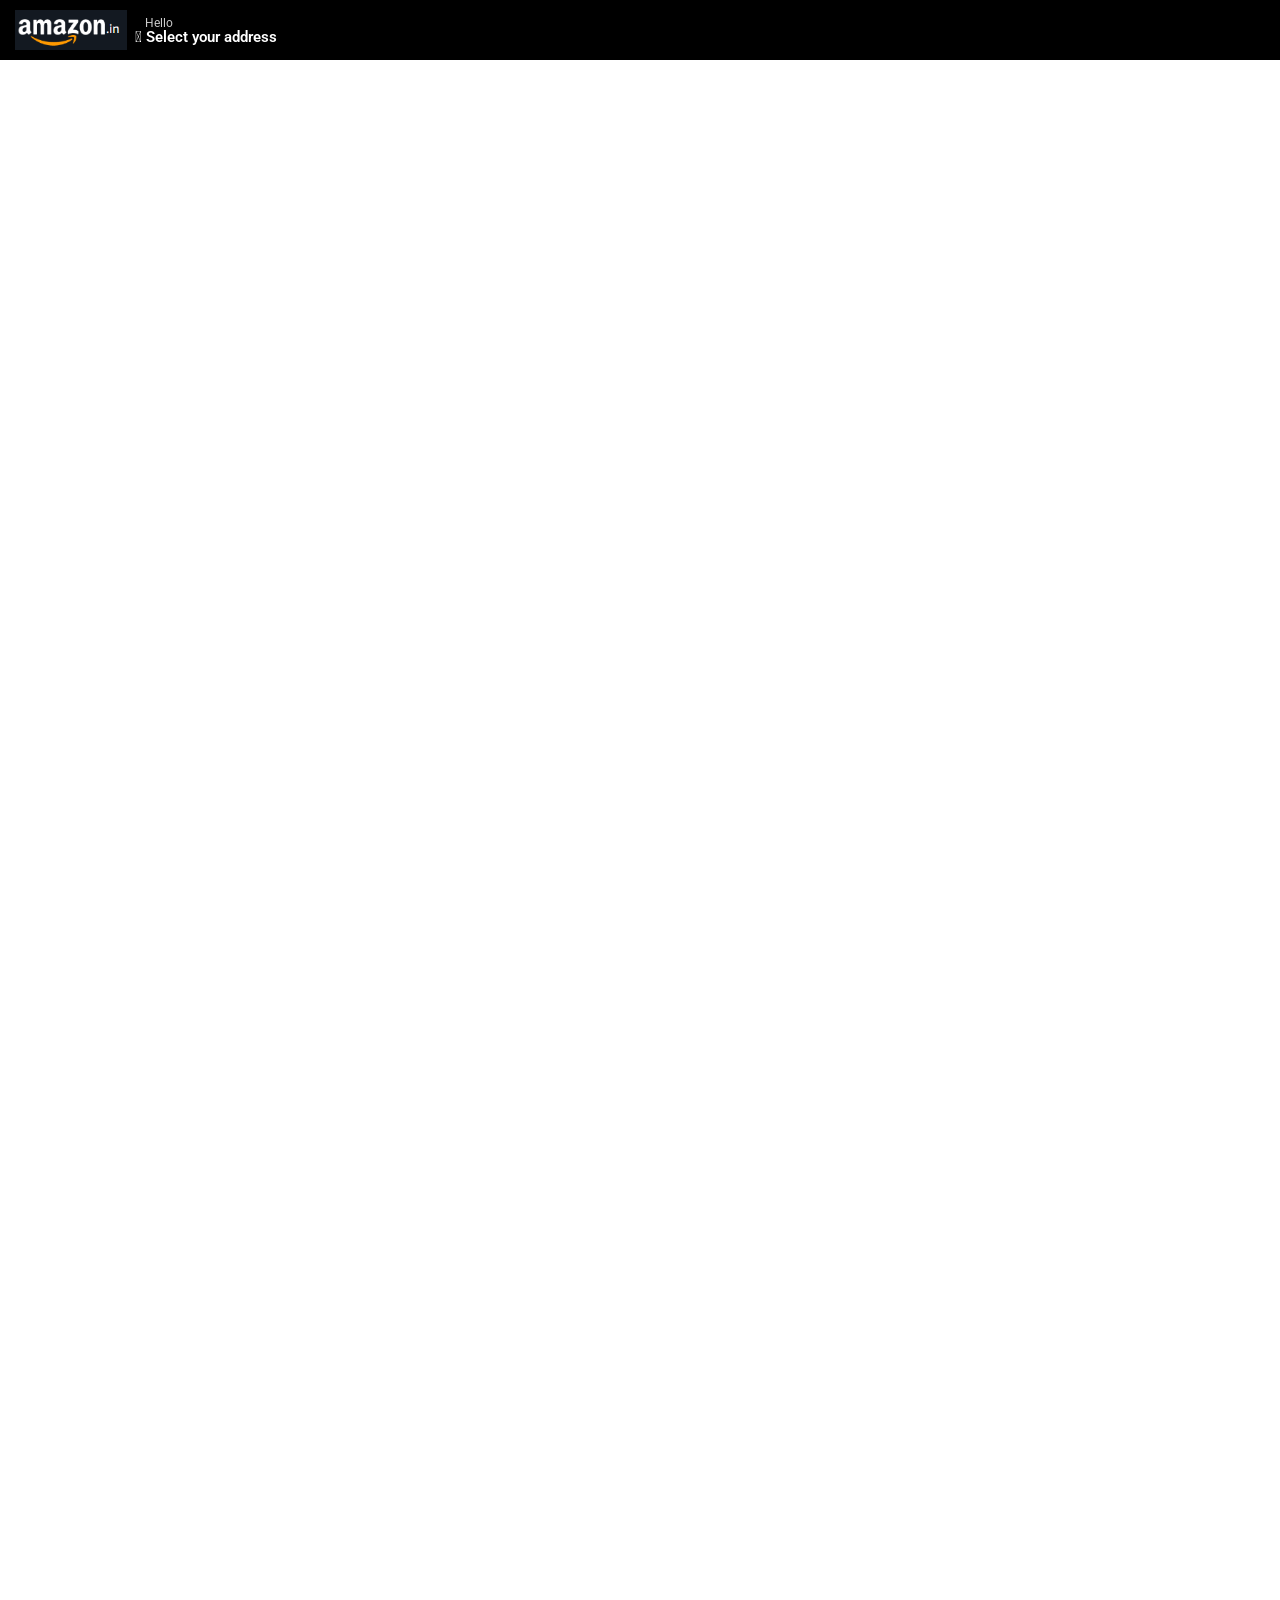
==== amazon.html @ 8026fee1 "header" ====
<!DOCTYPE html>
<html lang="en">
<head>
    <meta charset="UTF-8">
    <meta name="viewport" content="width=device-width, initial-scale=1.0">
    <link rel="stylesheet" href="./amazon.css">
    <link rel="stylesheet" href="./header.css">
    <link rel="preconnect" href="https://fonts.googleapis.com">
    <link rel="preconnect" href="https://fonts.gstatic.com" crossorigin>
    <link href="https://fonts.googleapis.com/css2?family=Roboto:wght@400;500;700&display=swap" rel="stylesheet">
    <title>Amazon</title>
</head>
<body>
    <div class="header">
        <div class="left-section">

            <div class="amazon-icon" >
                <img  src="./icons/amazon-icon.png" alt="">
            </div>
            <div class="welcome-note">
                
                <p class="hello">Hello</p>
                <p class="location-note">	&#xf3c5; <span>Select your address</span> </p>
            </div>
        </div>
        <div class="middle-section">
            middlesection
        </div>
        <div class="right-section">
            rightsection
        </div>
    </div>
</body>
</html>
---- amazon.css ----
p{
    margin: 0;
    padding: 0;
}

body{
    height: 5000px;
}
---- header.css ----
.header{
    background-color: black;
    display: flex;
    height: 60px;
    position: absolute;
    top: 0;
    left: 0;
    right: 0;

}

.left-section{
   display: flex;
   justify-content: space-between;
   align-items: center;


}
 
.amazon-icon{
    display: flex;
    align-items: left;
    margin-left: 15px;
    height: 40px;
    width: 100px;
}

.welcome-note{
    color: white;
    margin-left: 20px;
    font-family:Roboto,Arial ;
}
.hello{
    color:#ccc;
    font-size: 12px;
    line-height: 14px;
    height: 14px;
    font-weight: 400;
    margin-left: 10px;
    margin-bottom: 0px;
}
.location-note{
    font-weight: 600;
    font-size: 15px;
    margin-top: 0px;
    line-height: 14px;
}
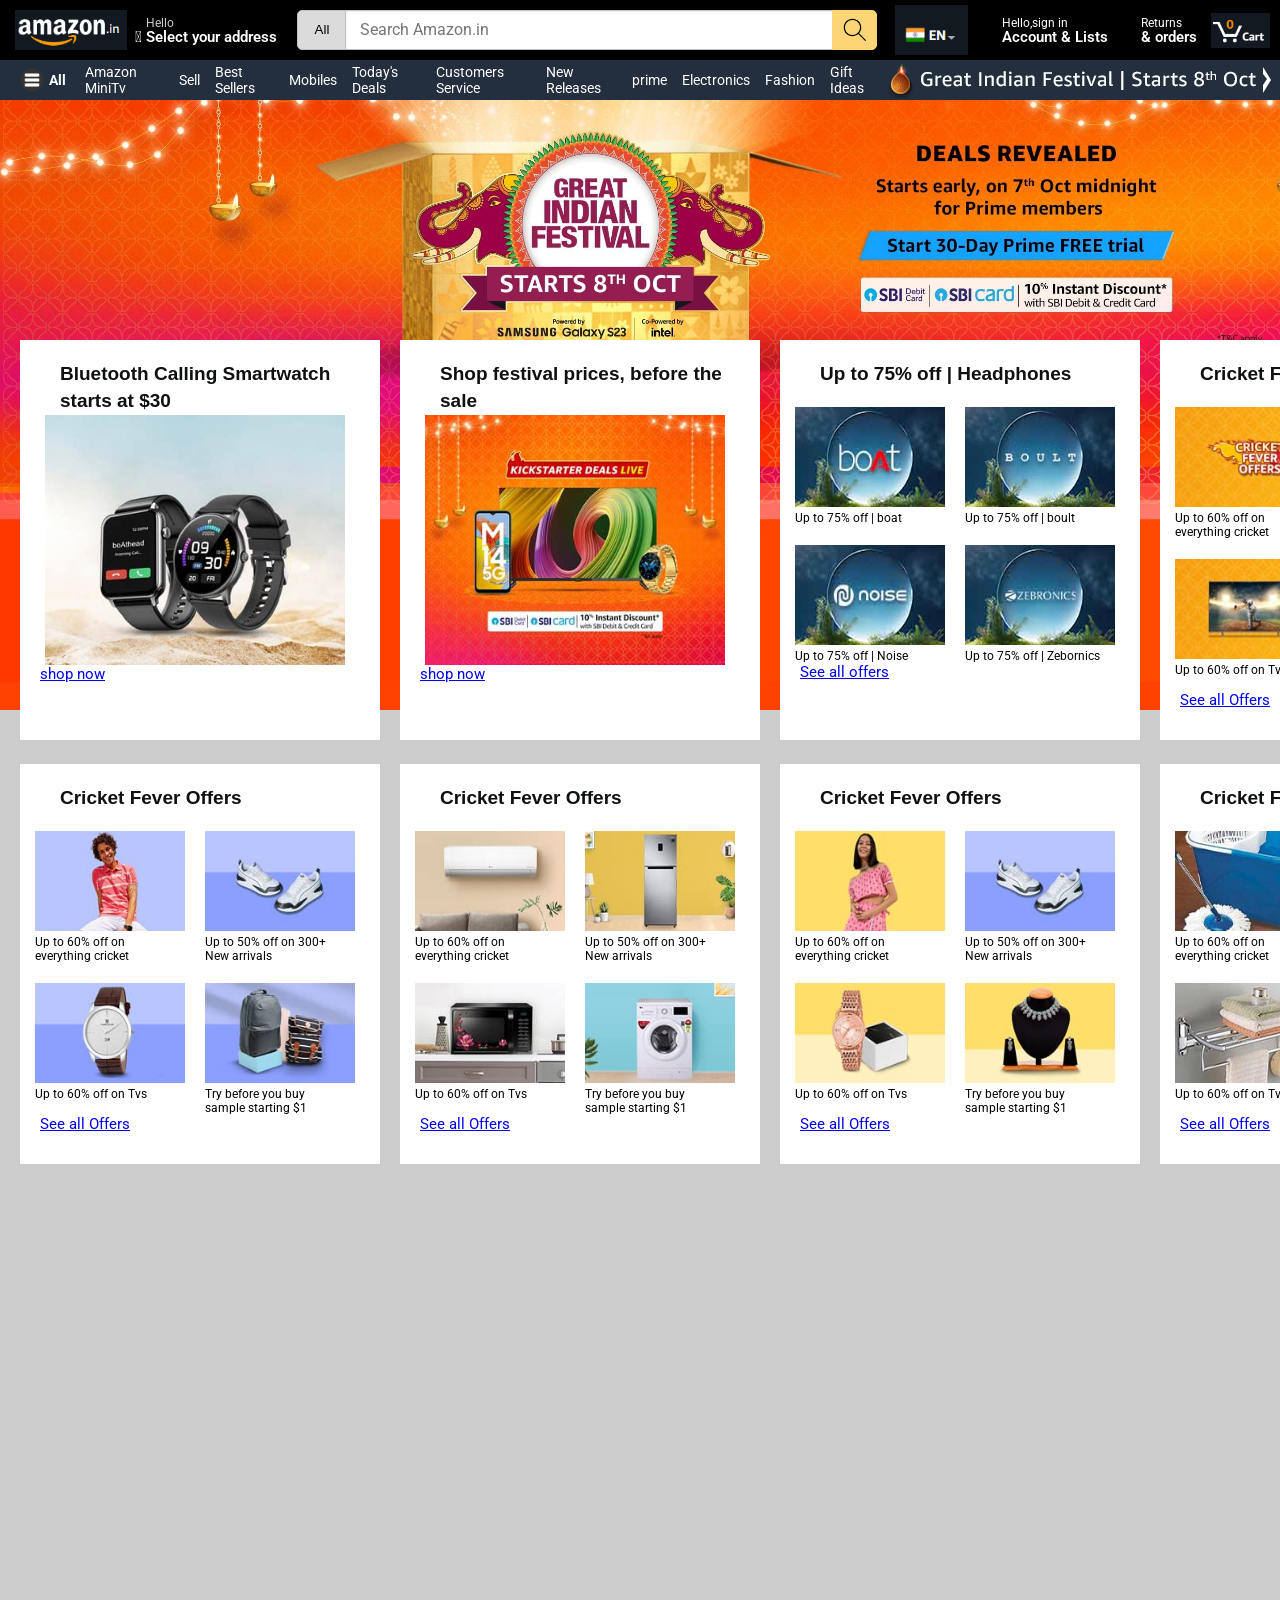
==== commit 93921960: "amazonbody-10042023" ====
--- a/amazon.html
+++ b/amazon.html
@@ -5,6 +5,7 @@
     <meta name="viewport" content="width=device-width, initial-scale=1.0">
     <link rel="stylesheet" href="./amazon.css">
     <link rel="stylesheet" href="./header.css">
+    <link rel="stylesheet" href="./body.css">
     <link rel="preconnect" href="https://fonts.googleapis.com">
     <link rel="preconnect" href="https://fonts.gstatic.com" crossorigin>
     <link href="https://fonts.googleapis.com/css2?family=Roboto:wght@400;500;700&display=swap" rel="stylesheet">
@@ -19,16 +20,218 @@
             </div>
             <div class="welcome-note">
                 
-                <p class="hello">Hello</p>
-                <p class="location-note">	&#xf3c5; <span>Select your address</span> </p>
+                <p class="top-line">Hello</p>
+                <p class="bottom-line">	&#xf3c5; <span>Select your address</span> </p>
             </div>
         </div>
         <div class="middle-section">
-            middlesection
+           
+                <button class="category">
+                    All
+                </button>
+           
+            <input class="serach-bar" type="text" placeholder="Search Amazon.in">
+           
+                <button class="category1">
+                    <img  class="serach-pic" src="./icons/search.svg" alt="">
+                </button>
+           
         </div>
         <div class="right-section">
-            rightsection
+          
+           <img class="country" src="./icons/india.png" alt="">
+            <div class="welcome-note">
+                <p class="top-line1">Hello,<span>sign in</span></p>
+                <p class="bottom-line1">Account & Lists </p>
+            </div>
+            <div class="welcome-note">
+                <p class="top-line1">Returns</p>
+                <p class="bottom-line1">& orders</p>
+            </div>
+
+            <img class="kart" src="./icons/kart.png" alt="">
         </div>
     </div>
+
+    <div class="header1">
+     
+        <div class="nav-left">
+            <img class="menu" src="./icons/790915.png" alt="">
+            <p class="menu-indication">All</p>
+        </div>
+        <div class="nav-middle">
+           <div class="nav-link">Amazon MiniTv</div>
+           <div class="nav-link" >Sell</div>
+           <div class="nav-link">Best Sellers</div>
+           <div class="nav-link">Mobiles</div>
+           <div class="nav-link">Today's Deals</div>
+           <div class="nav-link">Customers Service</div>
+           <div class="nav-link">New Releases</div>
+           <div class="nav-link">prime</div>
+           <div class="nav-link">Electronics</div>
+           <div class="nav-link">Fashion</div>
+           <div class="nav-link">Gift Ideas</div>
+
+        </div>
+        <div class="nav-right">
+            <img src="./icons/SWM_400x39_Starts._CB577185520_.jpg" alt="">
+        </div>
+    </div>
+    <img class="main-tumbnail" src="./tumbnails/T3_Prime_Hero_PC_ft._CB577501999_.jpg" alt="">
+    <div class="body">
+        <div class="grid-box">
+            <div class="box">
+                <p class="top-content">Bluetooth Calling Smartwatch starts at $30</p>
+                <img class="watch-tumbnail" src="./tumbnails/watches.jpg" alt="">
+                <p class="bottom-content"><a href="https://www.amazon.in/s/?_encoding=UTF8&hidden-keywords=B0B3RRWSF6%20%7C%20B0B5B6PQCT%20%7C%20B0BF57RN3K%20%7C%20B0B6BLTGTT%20%7C%20B0B854R7NS%20%7C%20B0B5LVS732%20%7C%20B0BJ72WZQ7%20%7C%20B09NVPSCQT%20%7C%20B0B53QFZPY%20%7C%20B0B3RSDSZ3%20%7C%20B0B5DDJNH4%20%7C%20B0BP18W8TM%20%7C%20B0BF563HB4%20%7C%20B09V12K8NT%20%7C%20B09YV4MW2T%20%7C%20B0B5LW5DFQ%20%7C%20B0B6BPX5S9%20%7C%20B09YV42QHZ%20%7C%20B0B5LWP12T%20%7C%20B0BF4YBLPX%20%7C%20B0BRJF98R9%20%7C%20B0B53NXFFR%20%7C%20B09RK7XWQS%20%7C%20B0BBVKRP7B%20%7C%20B0BMM4MBT2&ref=nb_sb_noss&pd_rd_w=naoy9&content-id=amzn1.sym.55c4284b-4a0e-450c-8425-f5dfafc06e30&pf_rd_p=55c4284b-4a0e-450c-8425-f5dfafc06e30&pf_rd_r=HZTNF0HPXRR6MPTHSJ39&pd_rd_wg=cwDt0&pd_rd_r=e310bb47-ad87-473a-9430-5867672eb45f&ref_=pd_gw_unk">shop now</a></p>
+            </div>
+        </div>
+        <div class="grid-box">
+            <div class="box">
+                <p class="top-content">Shop festival prices, before the sale</p>
+                <img class="watch-tumbnail" src="./tumbnails/tvs.jpg" alt="">
+                <p class="bottom-content"><a href="https://www.amazon.in/events/greatindianfestival/&ref_=ine_gw_j23_pccc_ksd_en_1_see_all/?_encoding=UTF8&pd_rd_w=u4LX2&content-id=amzn1.sym.e0062bed-d843-480b-bddd-d20093130f5d&pf_rd_p=e0062bed-d843-480b-bddd-d20093130f5d&pf_rd_r=HZTNF0HPXRR6MPTHSJ39&pd_rd_wg=cwDt0&pd_rd_r=e310bb47-ad87-473a-9430-5867672eb45f&ref_=pd_gw_unk">shop now</a></p>
+            </div>
+        </div>
+        <div class="grid-box">
+            <div class="box">
+                <p class="top-content">Up to 75% off | Headphones</p>
+                <div class="headphones-grid">
+                    <div class="brands">
+                        <img class="boult" src="./tumbnails/boult.jpg" alt="">
+                        <p class="offers-tag"> Up to 75% off | boat</p>
+                    </div>
+                    <div class="brands">
+                        <img class="boult" src="./tumbnails/boat.jpg" alt="">
+                        <p class="offers-tag"> Up to 75% off | boult</p>
+                    </div>
+                    <div class="brands">
+                        <img class="boult" src="./tumbnails/Noise_Desktop_Qc_1x._SY116_CB577919562_.jpg" alt="">
+                        <p class="offers-tag"> Up to 75% off | Noise</p>
+                    </div>
+                    <div class="brands">
+                        <img class="boult" src="./tumbnails/Zebronics_Desktop_Qc_1x._SY116_CB577919562_.jpg" alt="">
+                        <p class="offers-tag"> Up to 75% off | Zebornics</p>
+                    </div>
+                </div>
+                <p class="bottom-content"><a href="https://www.amazon.in/l/89585714031/?_encoding=UTF8&ref_=ine_gw_j23_pcqc1_see_all_en&pd_rd_w=xIITD&content-id=amzn1.sym.657ab312-2582-4777-85f2-8f798ce57f62&pf_rd_p=657ab312-2582-4777-85f2-8f798ce57f62&pf_rd_r=HZTNF0HPXRR6MPTHSJ39&pd_rd_wg=cwDt0&pd_rd_r=e310bb47-ad87-473a-9430-5867672eb45f">See all offers</a></p>
+            </div>
+        </div>
+        <div class="grid-box">
+            <div class="box">
+                <p class="top-content">Cricket Fever Offers</p>
+                <div class="headphones-grid">
+                    <div class="brands">
+                        <img class="boult" src="./tumbnails/cricket.jpg" alt="">
+                        <p class="offers-tag"> Up to 60% off on everything cricket</p>
+                    </div>
+                    <div class="brands">
+                        <img class="boult" src="./tumbnails/new launch.jpg" alt="">
+                        <p class="offers-tag"> Up to 50% off on 300+ New arrivals</p>
+                    </div>
+                    <div class="brands">
+                        <img class="boult" src="./tumbnails/tv.jpg" alt="">
+                        <p class="offers-tag"> Up to 60% off on Tvs</p>
+                    </div>
+                    <div class="brands">
+                        <img class="boult" src="./tumbnails/sample.jpg" alt="">
+                        <p class="offers-tag"> Try before you buy sample starting $1</p>
+                    </div>
+                </div>
+                <p class="bottom-content"><a href="https://www.amazon.in/l/89585714031/?_encoding=UTF8&ref_=ine_gw_j23_pcqc1_see_all_en&pd_rd_w=xIITD&content-id=amzn1.sym.657ab312-2582-4777-85f2-8f798ce57f62&pf_rd_p=657ab312-2582-4777-85f2-8f798ce57f62&pf_rd_r=HZTNF0HPXRR6MPTHSJ39&pd_rd_wg=cwDt0&pd_rd_r=e310bb47-ad87-473a-9430-5867672eb45f">See all Offers</a></p>
+            </div>
+        </div>
+        
+        <div class="box1">
+            <p class="top-content">Cricket Fever Offers</p>
+            <div class="headphones-grid">
+                <div class="brands">
+                    <img class="boult" src="./tumbnails/clothing.jpg" alt="">
+                    <p class="offers-tag"> Up to 60% off on everything cricket</p>
+                </div>
+                <div class="brands">
+                    <img class="boult" src="./tumbnails/footwear.jpg" alt="">
+                    <p class="offers-tag"> Up to 50% off on 300+ New arrivals</p>
+                </div>
+                <div class="brands">
+                    <img class="boult" src="./tumbnails/watches-analog.jpg" alt="">
+                    <p class="offers-tag"> Up to 60% off on Tvs</p>
+                </div>
+                <div class="brands">
+                    <img class="boult" src="./tumbnails/bags.jpg" alt="">
+                    <p class="offers-tag"> Try before you buy sample starting $1</p>
+                </div>
+            </div>
+            <p class="bottom-content"><a href="https://www.amazon.in/l/89585714031/?_encoding=UTF8&ref_=ine_gw_j23_pcqc1_see_all_en&pd_rd_w=xIITD&content-id=amzn1.sym.657ab312-2582-4777-85f2-8f798ce57f62&pf_rd_p=657ab312-2582-4777-85f2-8f798ce57f62&pf_rd_r=HZTNF0HPXRR6MPTHSJ39&pd_rd_wg=cwDt0&pd_rd_r=e310bb47-ad87-473a-9430-5867672eb45f">See all Offers</a></p>
+        </div>
+        <div class="box1">
+            <p class="top-content">Cricket Fever Offers</p>
+            <div class="headphones-grid">
+                <div class="brands">
+                    <img class="boult" src="./tumbnails/AC.jpg" alt="">
+                    <p class="offers-tag"> Up to 60% off on everything cricket</p>
+                </div>
+                <div class="brands">
+                    <img class="boult" src="./tumbnails/fridge.jpg" alt="">
+                    <p class="offers-tag"> Up to 50% off on 300+ New arrivals</p>
+                </div>
+                <div class="brands">
+                    <img class="boult" src="./tumbnails/microwave.jpg" alt="">
+                    <p class="offers-tag"> Up to 60% off on Tvs</p>
+                </div>
+                <div class="brands">
+                    <img class="boult" src="./tumbnails/washing.jpg" alt="">
+                    <p class="offers-tag"> Try before you buy sample starting $1</p>
+                </div>
+            </div>
+            <p class="bottom-content"><a href="https://www.amazon.in/l/89585714031/?_encoding=UTF8&ref_=ine_gw_j23_pcqc1_see_all_en&pd_rd_w=xIITD&content-id=amzn1.sym.657ab312-2582-4777-85f2-8f798ce57f62&pf_rd_p=657ab312-2582-4777-85f2-8f798ce57f62&pf_rd_r=HZTNF0HPXRR6MPTHSJ39&pd_rd_wg=cwDt0&pd_rd_r=e310bb47-ad87-473a-9430-5867672eb45f">See all Offers</a></p>
+        </div>
+        <div class="box1">
+            <p class="top-content">Cricket Fever Offers</p>
+            <div class="headphones-grid">
+                <div class="brands">
+                    <img class="boult" src="./tumbnails/women cloth.jpg" alt="">
+                    <p class="offers-tag"> Up to 60% off on everything cricket</p>
+                </div>
+                <div class="brands">
+                    <img class="boult" src="./tumbnails/footwear.jpg" alt="">
+                    <p class="offers-tag"> Up to 50% off on 300+ New arrivals</p>
+                </div>
+                <div class="brands">
+                    <img class="boult" src="./tumbnails/women watch.jpg" alt="">
+                    <p class="offers-tag"> Up to 60% off on Tvs</p>
+                </div>
+                <div class="brands">
+                    <img class="boult" src="./tumbnails/fashion.jpg" alt="">
+                    <p class="offers-tag"> Try before you buy sample starting $1</p>
+                </div>
+            </div>
+            <p class="bottom-content"><a href="https://www.amazon.in/l/89585714031/?_encoding=UTF8&ref_=ine_gw_j23_pcqc1_see_all_en&pd_rd_w=xIITD&content-id=amzn1.sym.657ab312-2582-4777-85f2-8f798ce57f62&pf_rd_p=657ab312-2582-4777-85f2-8f798ce57f62&pf_rd_r=HZTNF0HPXRR6MPTHSJ39&pd_rd_wg=cwDt0&pd_rd_r=e310bb47-ad87-473a-9430-5867672eb45f">See all Offers</a></p>
+        </div>
+        <div class="box1">
+            <p class="top-content">Cricket Fever Offers</p>
+            <div class="headphones-grid">
+                <div class="brands">
+                    <img class="boult" src="./tumbnails/mops.jpg" alt="">
+                    <p class="offers-tag"> Up to 60% off on everything cricket</p>
+                </div>
+                <div class="brands">
+                    <img class="boult" src="./tumbnails/bathroom.jpg" alt="">
+                    <p class="offers-tag"> Up to 50% off on 300+ New arrivals</p>
+                </div>
+                <div class="brands">
+                    <img class="boult" src="./tumbnails/hammer.jpg" alt="">
+                    <p class="offers-tag"> Up to 60% off on Tvs</p>
+                </div>
+                <div class="brands">
+                    <img class="boult" src="./tumbnails/extensionbox.jpg" alt="">
+                    <p class="offers-tag"> Try before you buy sample starting $1</p>
+                </div>
+            </div>
+            <p class="bottom-content"><a href="https://www.amazon.in/l/89585714031/?_encoding=UTF8&ref_=ine_gw_j23_pcqc1_see_all_en&pd_rd_w=xIITD&content-id=amzn1.sym.657ab312-2582-4777-85f2-8f798ce57f62&pf_rd_p=657ab312-2582-4777-85f2-8f798ce57f62&pf_rd_r=HZTNF0HPXRR6MPTHSJ39&pd_rd_wg=cwDt0&pd_rd_r=e310bb47-ad87-473a-9430-5867672eb45f">See all Offers</a></p>
+        </div>
+    
+    </div>
+
 </body>
 </html>
--- a/amazon.css
+++ b/amazon.css
@@ -5,4 +5,8 @@
 
 body{
     height: 5000px;
-}+    padding-top: 90px;
+    margin: 0;
+   background-color: #CCC;
+}
+
--- a/header.css
+++ b/header.css
@@ -2,10 +2,11 @@
     background-color: black;
     display: flex;
     height: 60px;
-    position: absolute;
+    position: fixed;
     top: 0;
     left: 0;
     right: 0;
+    z-index: 100;
 
 }
 
@@ -30,18 +31,169 @@
     margin-left: 20px;
     font-family:Roboto,Arial ;
 }
-.hello{
+.top-line{
     color:#ccc;
     font-size: 12px;
     line-height: 14px;
     height: 14px;
     font-weight: 400;
-    margin-left: 10px;
+    margin-left: 11px;
     margin-bottom: 0px;
 }
-.location-note{
+.bottom-line{
     font-weight: 600;
     font-size: 15px;
     margin-top: 0px;
     line-height: 14px;
+}
+
+.middle-section{
+    margin-left: 20px;
+    margin-right: 20px;
+    display: flex;
+    flex: 1;
+    align-items: center;
+    max-width: 770px;
+}
+
+.category{
+    height: 40.9px;
+    width: 50px;
+    background-color: rgb(220, 219, 219);
+    border-width: 0.8px;
+    border-style: solid;
+    border-color: rgb(192, 192,  192);
+    align-items: center;
+    margin-right: -2px;
+    border-top-left-radius: 5px;
+    border-bottom-left-radius: 5px;
+
+}
+
+.serach-bar{
+    flex: 1;
+    height: 36.5px;
+    padding-left: 14px;
+    border-width: 0.8px;
+    border-style: solid;
+    border-color: rgb(192, 192,  192);
+    border-radius: 2px;
+    box-shadow:inset 1px 2px 3px rgba(0,  0, 0, 0.05);
+    flex-shrink: 0;
+    font-size: 16px   ;
+    
+}
+
+.serach-bar::placeholder{
+    font-family: Roboto, Arial;
+    font-weight: 400;
+    line-height: 12px;
+    font-size: 16px;
+}
+
+.category1{
+    height: 40.9px;
+    width: 45px;
+    background-color: rgb(252, 214, 118);
+    border-width: 0.8px;
+    border-style: solid;
+    border-color: rgb(252, 214, 118);
+    align-items: center;
+    margin-right: -2px;
+    border-top-right-radius: 5px;
+    border-bottom-right-radius: 5px;
+    margin-left: -2px;
+
+}
+
+.serach-pic{
+    height: 30px;
+    align-items: center;
+    margin-top: 3px;
+  
+
+}
+
+.right-section{
+    display: flex;
+    width: 385px;
+    justify-content: space-between;
+    align-items: center;
+    row-gap: 10px;
+    flex-shrink: 0;
+}
+
+.country{
+    height: 50px;
+}
+
+.top-line1{
+    font-size: 12px;
+    line-height: 14px;
+    height: 14px;
+    font-weight: 400;
+   
+    margin-bottom: 0px;
+}
+.bottom-line1{
+    font-weight: 600;
+    font-size: 15px;
+    margin-top: 0px;
+    line-height: 14px;
+}
+
+.kart{
+    height: 35px;
+    margin-right: 10px;
+
+}
+
+.header1{
+    display: flex;
+    position: fixed;
+    left: 0;
+    top: 60px;
+    height: 40px;
+    right: 0;
+    background-color:#232f3e;
+    z-index: 100;
+}
+
+.nav-left{
+    display: flex;
+    width: 70px;
+    justify-content: left;
+    margin-left: 10px;
+    align-items: center;
+   
+}
+
+.menu{
+    height: 24px;
+    margin-left: 10px;
+}
+
+.menu-indication{
+    color: white;
+    font-family: Roboto,Arial;
+    font-weight: 700;
+    font-size: 14px;
+    margin-left: 5px;
+    
+}
+
+.nav-middle{
+    display: flex;
+    flex: 1;
+    flex-direction: row;
+    align-items: center;
+    gap: 10px;
+}
+
+.nav-link{
+    color: white;
+    font-family: Roboto,Arial;
+    font-size: 14px;
+    margin-left: 5px;
+
 }
--- a/body.css
+++ b/body.css
@@ -0,0 +1,96 @@
+.main-tumbnail{
+    object-fit: cover;
+    position: relative;
+    width: 1550px;
+    position: relative;
+    background-image: linear-gradient(to bottom, none,#CCC);
+}
+
+.box{
+    display: grid;
+    grid-template-rows: 1fr 1fr 1fr 1fr;
+    background-color: white;
+    height: 400px;
+    position: absolute;
+    top: 340px;
+    margin-left: 20px;
+    
+}
+
+.box1{
+    display: grid;
+    grid-template-rows: 1fr 1fr 1fr 1fr;
+    background-color: white;
+    height: 400px;
+   
+    margin-left: 20px;
+    margin-top: 50px;
+}
+
+p{
+    margin: 0;
+    padding: 0;
+}
+
+.top-content{
+    
+    align-items: center;
+    vertical-align: middle;
+    padding-left: 40px;
+    padding-right: 20px;
+    padding-top: 20px;
+    padding-bottom: 0px;
+    margin-bottom: 0;
+    width: 300px;
+    color: rgb(15, 17, 17);
+    font-weight: 700;
+    font-size: 19px;
+    line-height: 27.3px;
+    font-family: "Amazon Ember",Arial,sans-serif;
+}
+
+.watch-tumbnail{
+    display: flex;
+    height: 250px;
+    width: 300px;
+    padding-left: 25px;
+    margin-top: 0;
+    padding-top: 0px;
+}
+
+.bottom-content{
+    padding-left: 20px;
+    padding-bottom: 20px;
+    margin-top: 0;
+    color: rgb(41, 145, 180);
+    font-family: Roboto,Arial;
+    font-size: 15px;
+}
+
+.body{
+    display: grid;
+    grid-template-columns: 1fr 1fr 1fr 1fr;
+}
+
+
+.headphones-grid{
+    width: 350px;
+    column-gap: 20px;
+    display: grid;
+    grid-template-columns: 150px 150px;
+}
+
+.boult{
+    margin-top: 20px;
+    width: 150px;
+    height: 100px;
+    padding-left: 15px;
+}
+
+.offers-tag{
+    font-size: 12px;
+    font-family: Roboto, Arial;
+    padding-left: 15px;
+  
+
+}
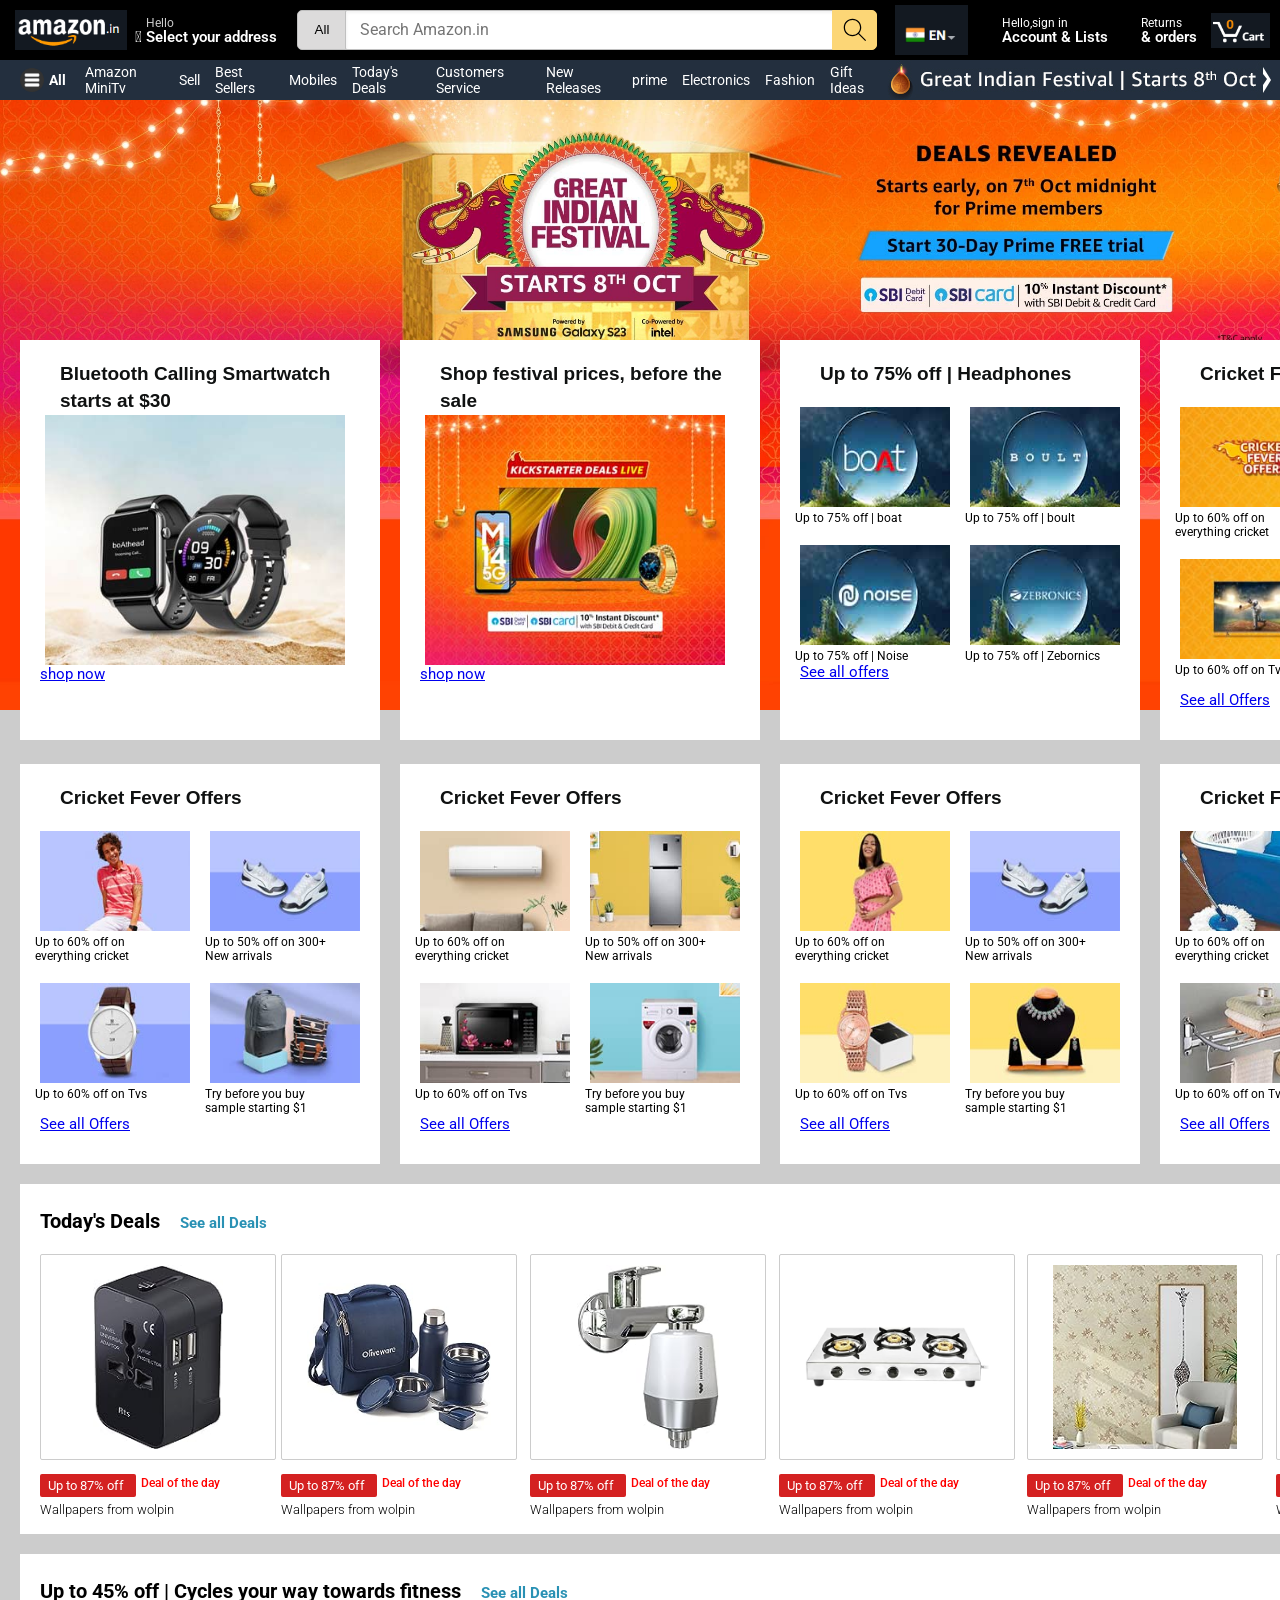
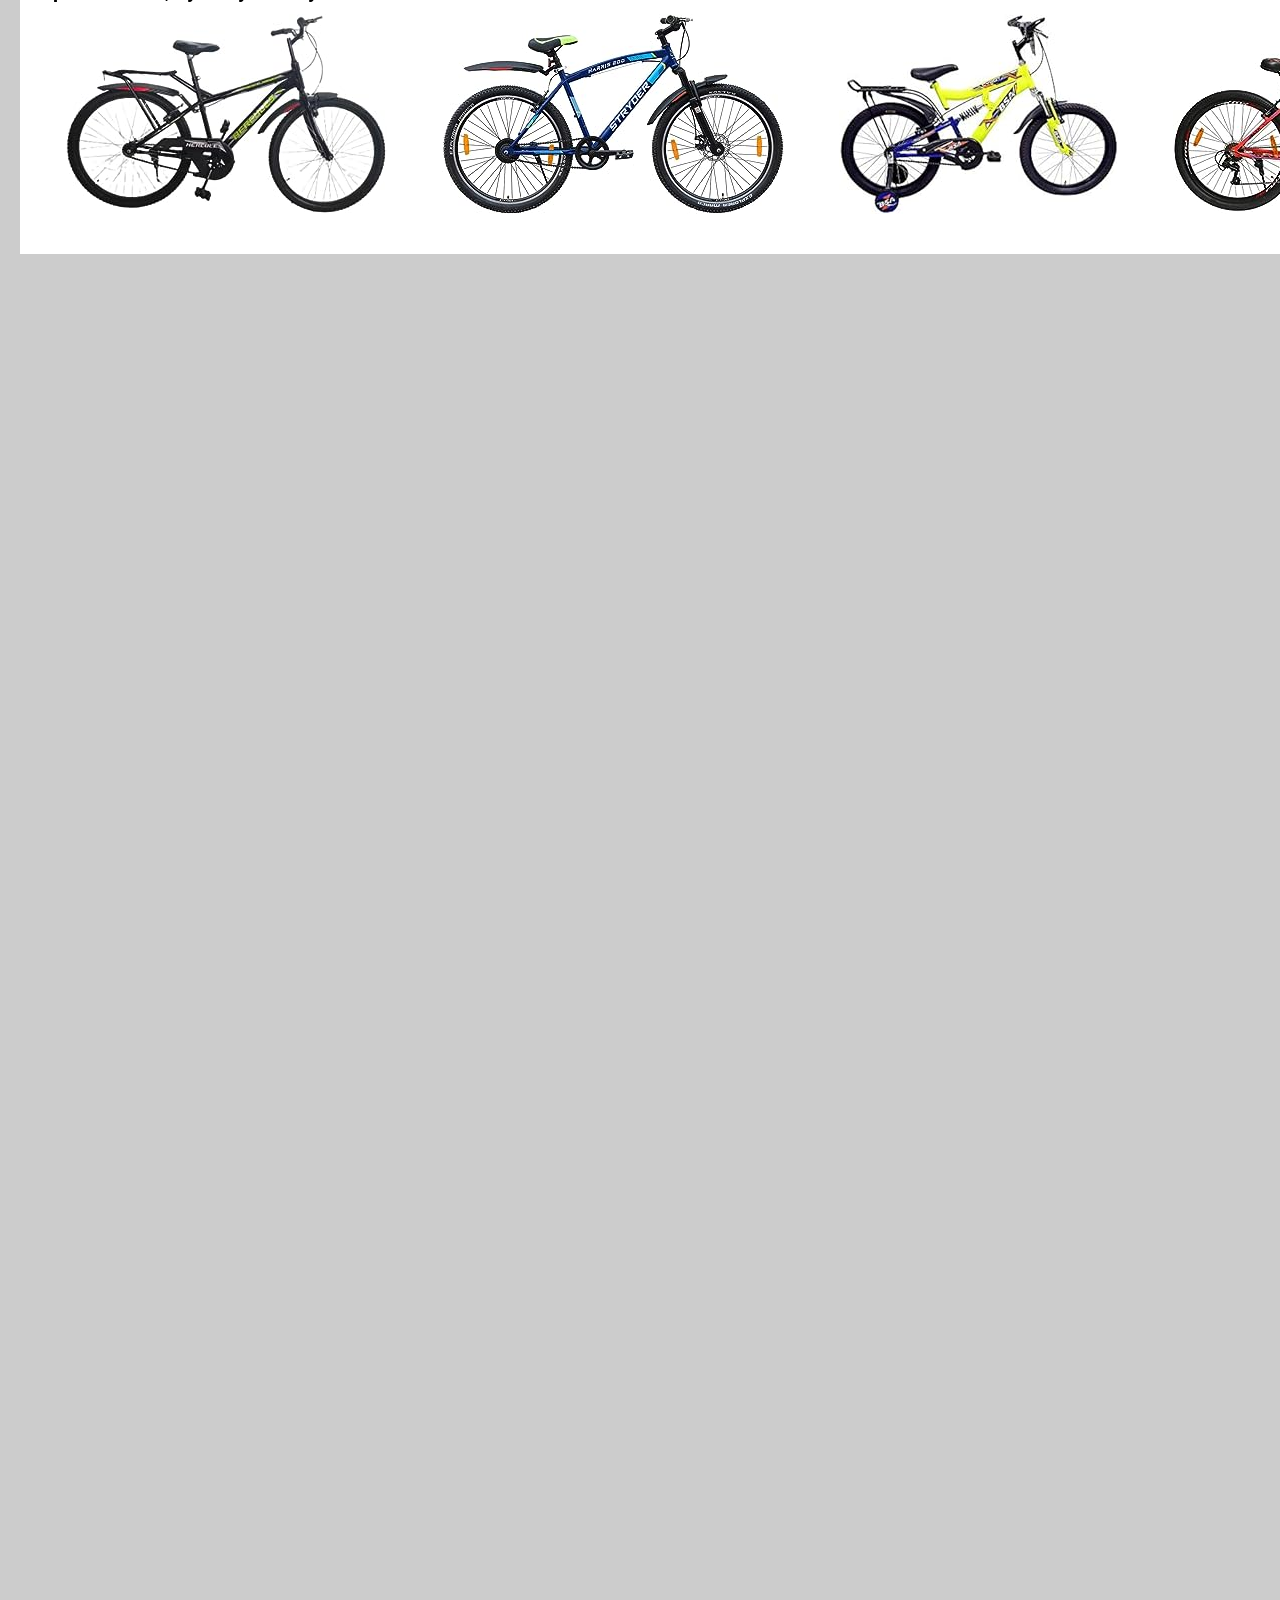
==== commit 094734d4: "amazonupdate" ====
--- a/amazon.html
+++ b/amazon.html
@@ -233,5 +233,87 @@
     
     </div>
 
+    <div class="deals-tab">
+        <div class="top">
+             <p class="top-discription">Today's Deals<span class="bottom-content">See all Deals</span></p>
+        </div>
+         <div class="middle1">
+                <img class="wallpaper" src="./tumbnails/socket.jpg" alt="">
+                <div class="deal-day">
+                    <p class="discount-details">Up to 87% off</p>
+                    <p class="deal">Deal of the day</p>
+                </div>
+                <p class="discripition">Wallpapers from wolpin</p>
+         </div> 
+             <div class="middle">
+                <img class="wallpaper" src="./tumbnails/tupperwear.jpg" alt="">
+                <div class="deal-day">
+                    <p class="discount-details">Up to 87% off</p>
+                    <p class="deal">Deal of the day</p>
+                </div>
+                <p class="discripition">Wallpapers from wolpin</p>
+             </div> 
+            <div class="middle">
+                 <img class="wallpaper" src="./tumbnails/tap.jpg" alt="">
+                 <div class="deal-day">
+                    <p class="discount-details">Up to 87% off</p>
+                    <p class="deal">Deal of the day</p>
+                </div>
+                <p class="discripition">Wallpapers from wolpin</p>
+            </div>  
+
+            <div class="middle">
+                 <img class="wallpaper" src="./tumbnails/stove.jpg" alt="">
+                 <div class="deal-day">
+                    <p class="discount-details">Up to 87% off</p>
+                    <p class="deal">Deal of the day</p>
+                </div>
+                <p class="discripition">Wallpapers from wolpin</p>
+            </div>
+            <div class="middle">
+                <img class="wallpaper" src="./tumbnails/sofa.jpg" alt="">
+                <div class="deal-day">
+                   <p class="discount-details">Up to 87% off</p>
+                   <p class="deal">Deal of the day</p>
+               </div>
+               <p class="discripition">Wallpapers from wolpin</p>
+           </div>
+           <div class="middle">
+            <img class="wallpaper" src="./tumbnails/wallpapers.jpg" alt="">
+            <div class="deal-day">
+               <p class="discount-details">Up to 87% off</p>
+               <p class="deal">Deal of the day</p>
+           </div>
+           <p class="discripition">Wallpapers from wolpin</p>
+       </div>
+        
+    </div>
+    <div class="deals-tab1">
+        <div class="top">
+             <p class="top-discription">Up to 45% off | Cycles your way towards fitness<span class="bottom-content">See all Deals</span></p>
+        </div>
+         <div class="middle1">
+                <img class="wallpaper1" src="./tumbnails/black cycle.jpg" alt="">
+              
+         </div> 
+             <div class="middle">
+                <img class="wallpaper1" src="./tumbnails/blue cycle.jpg" alt="">
+              
+             </div> 
+            <div class="middle">
+                 <img class="wallpaper1" src="./tumbnails/yellow cycle.jpg" alt="">
+              
+            </div>  
+
+            <div class="middle">
+                 <img class="wallpaper1" src="./tumbnails/red cycle.jpg" alt="">
+               
+            </div>
+           
+        
+    </div> 
+  
+    
+
 </body>
 </html>
--- a/body.css
+++ b/body.css
@@ -84,7 +84,7 @@
     margin-top: 20px;
     width: 150px;
     height: 100px;
-    padding-left: 15px;
+    padding-left: 20px;
 }
 
 .offers-tag{
@@ -93,4 +93,112 @@
     padding-left: 15px;
   
 
+}
+
+.top-discription{
+    margin-left: 20px;
+    font-family: Roboto, Arial;
+    font-weight: 700;
+    font-size: 20px;
+    padding-top: 25px;
+}
+
+.deals-tab{
+    display: grid;
+    grid-template-columns: 1fr 1fr 1fr 1fr 1fr 1fr;
+    width: 1500px;
+    column-gap: 5px;
+    height: 350px;
+    background-color: white;
+    margin-top: 20px;
+     margin-left: 20px;
+     position: relative;
+}
+
+.deals-tab1{
+    display: grid;
+    grid-template-columns: 1fr 1fr 1fr 1fr 1fr 1fr;
+    width: 1500px;
+    column-gap: 5px;
+    height: 300px;
+    background-color: white;
+    margin-top: 20px;
+     margin-left: 20px;
+     position: relative;
+}
+
+
+
+.top{
+    position: absolute;
+}
+
+.deal-day{
+    display: flex;
+    flex-direction: row;
+  
+}
+
+.wallpaper{
+    width:184px;
+    height: 184px;
+    object-fit: contain;
+    padding: 10px 25px;
+    margin-top: 20px;
+    border-radius: 2px;
+    margin-bottom: 10px;
+    border: 0.1px;
+    border-style: solid;
+    border-color: #CCC;
+}
+
+.wallpaper1{
+   
+    object-fit: contain;
+    padding: 10px 25px;
+    
+    border-radius: 2px;
+    margin-bottom: 10px;
+}
+
+
+.discount-details{
+    font-family: Roboto,Arial;
+    padding: 4px 8px;
+    background-color: rgb(212, 33, 33);
+    color: white;
+    width: 80px;
+    margin-right: 5px;
+    border-radius: 2px;
+    font-size: 13px;
+   
+
+}
+
+.deal{
+    font-family: Roboto, Arial;
+    background-color: white;
+    font-weight: 300;
+    color: red;
+    font-size: 12px;
+    margin-top: 2px;
+    font-weight: 500;
+}
+
+.discripition{
+  
+    font-family: Roboto,Arial;
+    font-size: 13px;
+    margin-top: 5px;
+    font-weight: 300;
+}
+
+.middle{
+  
+    margin-top: 50px;
+}
+
+.middle1{
+    margin-top: 50px;
+    margin-left: 20px;
 }
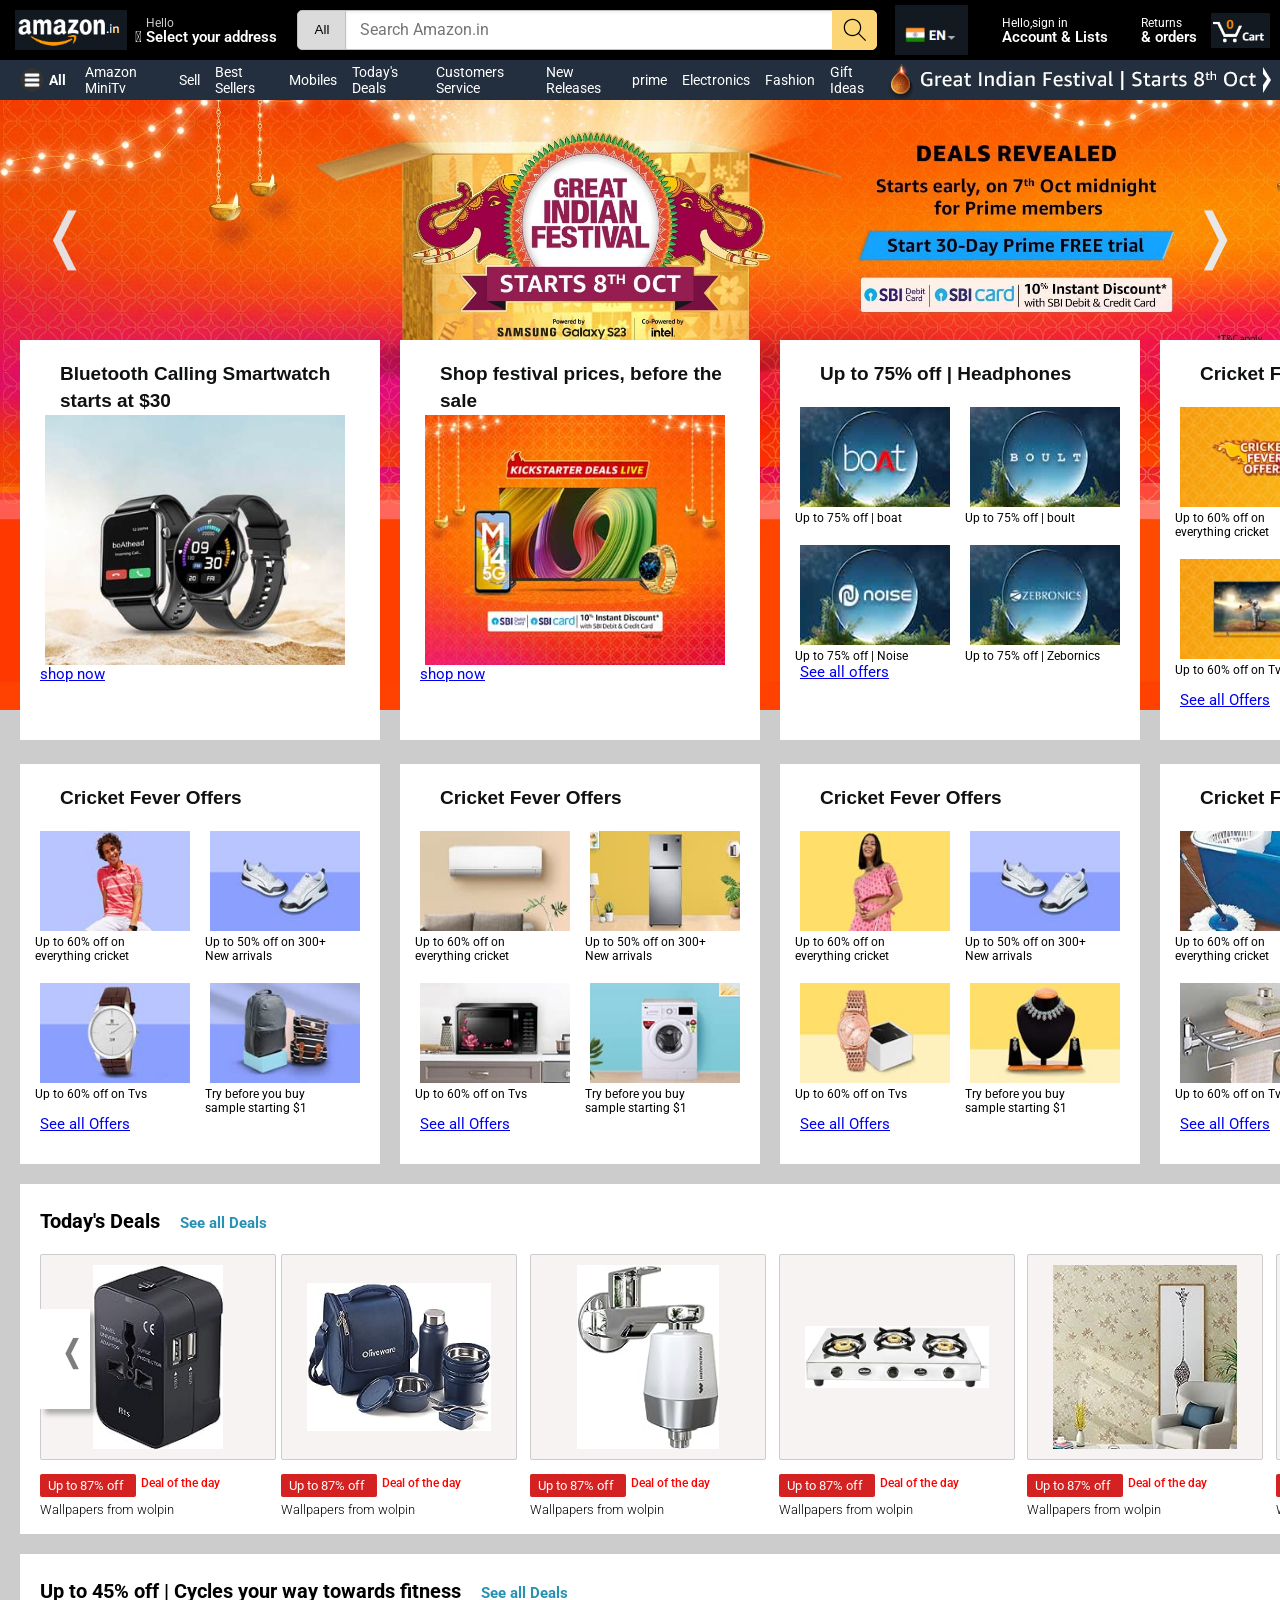
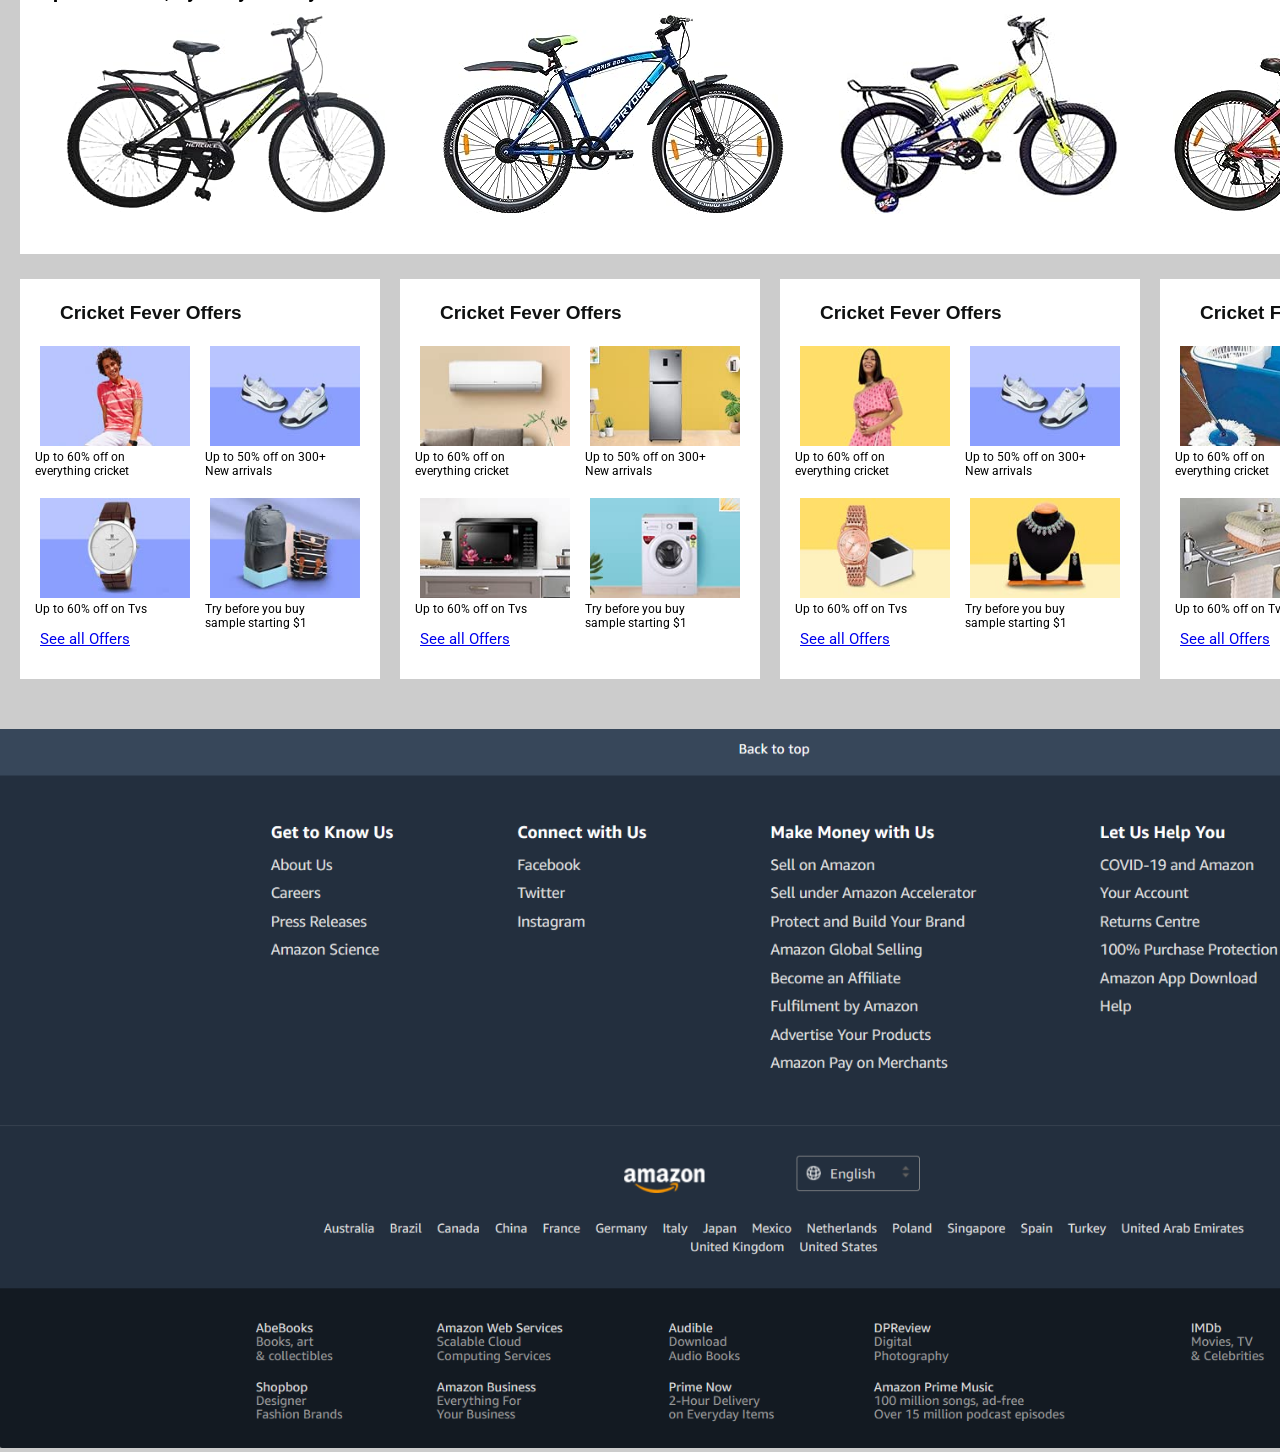
==== commit 4c61fcfd: "amazonbottom" ====
--- a/amazon.html
+++ b/amazon.html
@@ -18,6 +18,7 @@
             <div class="amazon-icon" >
                 <img  src="./icons/amazon-icon.png" alt="">
             </div>
+
             <div class="welcome-note">
                 
                 <p class="top-line">Hello</p>
@@ -77,7 +78,14 @@
             <img src="./icons/SWM_400x39_Starts._CB577185520_.jpg" alt="">
         </div>
     </div>
+
     <img class="main-tumbnail" src="./tumbnails/T3_Prime_Hero_PC_ft._CB577501999_.jpg" alt="">
+    <div class="navigation-right">
+        <p class="right-bar">&#x276D;</p>
+    </div>
+    <div class="navigation-left">
+        <p class="left-bar">&#10092;</p>  
+    </div>
     <div class="body">
         <div class="grid-box">
             <div class="box">
@@ -234,6 +242,12 @@
     </div>
 
     <div class="deals-tab">
+        <div class="indication-right">
+            <p class="right-indi">&#x276D;</p>
+        </div>
+        <div class="indication-left">
+            <p class="left-indi">&#10092;</p>  
+        </div>
         <div class="top">
              <p class="top-discription">Today's Deals<span class="bottom-content">See all Deals</span></p>
         </div>
@@ -288,6 +302,8 @@
        </div>
         
     </div>
+    
+
     <div class="deals-tab1">
         <div class="top">
              <p class="top-discription">Up to 45% off | Cycles your way towards fitness<span class="bottom-content">See all Deals</span></p>
@@ -312,6 +328,100 @@
            
         
     </div> 
+
+    <div class="body1">
+        <div class="box1">
+            <p class="top-content">Cricket Fever Offers</p>
+            <div class="headphones-grid">
+                <div class="brands">
+                    <img class="boult" src="./tumbnails/clothing.jpg" alt="">
+                    <p class="offers-tag"> Up to 60% off on everything cricket</p>
+                </div>
+                <div class="brands">
+                    <img class="boult" src="./tumbnails/footwear.jpg" alt="">
+                    <p class="offers-tag"> Up to 50% off on 300+ New arrivals</p>
+                </div>
+                <div class="brands">
+                    <img class="boult" src="./tumbnails/watches-analog.jpg" alt="">
+                    <p class="offers-tag"> Up to 60% off on Tvs</p>
+                </div>
+                <div class="brands">
+                    <img class="boult" src="./tumbnails/bags.jpg" alt="">
+                    <p class="offers-tag"> Try before you buy sample starting $1</p>
+                </div>
+            </div>
+            <p class="bottom-content"><a href="https://www.amazon.in/l/89585714031/?_encoding=UTF8&ref_=ine_gw_j23_pcqc1_see_all_en&pd_rd_w=xIITD&content-id=amzn1.sym.657ab312-2582-4777-85f2-8f798ce57f62&pf_rd_p=657ab312-2582-4777-85f2-8f798ce57f62&pf_rd_r=HZTNF0HPXRR6MPTHSJ39&pd_rd_wg=cwDt0&pd_rd_r=e310bb47-ad87-473a-9430-5867672eb45f">See all Offers</a></p>
+        </div>
+        <div class="box1">
+            <p class="top-content">Cricket Fever Offers</p>
+            <div class="headphones-grid">
+                <div class="brands">
+                    <img class="boult" src="./tumbnails/AC.jpg" alt="">
+                    <p class="offers-tag"> Up to 60% off on everything cricket</p>
+                </div>
+                <div class="brands">
+                    <img class="boult" src="./tumbnails/fridge.jpg" alt="">
+                    <p class="offers-tag"> Up to 50% off on 300+ New arrivals</p>
+                </div>
+                <div class="brands">
+                    <img class="boult" src="./tumbnails/microwave.jpg" alt="">
+                    <p class="offers-tag"> Up to 60% off on Tvs</p>
+                </div>
+                <div class="brands">
+                    <img class="boult" src="./tumbnails/washing.jpg" alt="">
+                    <p class="offers-tag"> Try before you buy sample starting $1</p>
+                </div>
+            </div>
+            <p class="bottom-content"><a href="https://www.amazon.in/l/89585714031/?_encoding=UTF8&ref_=ine_gw_j23_pcqc1_see_all_en&pd_rd_w=xIITD&content-id=amzn1.sym.657ab312-2582-4777-85f2-8f798ce57f62&pf_rd_p=657ab312-2582-4777-85f2-8f798ce57f62&pf_rd_r=HZTNF0HPXRR6MPTHSJ39&pd_rd_wg=cwDt0&pd_rd_r=e310bb47-ad87-473a-9430-5867672eb45f">See all Offers</a></p>
+        </div>
+        <div class="box1">
+            <p class="top-content">Cricket Fever Offers</p>
+            <div class="headphones-grid">
+                <div class="brands">
+                    <img class="boult" src="./tumbnails/women cloth.jpg" alt="">
+                    <p class="offers-tag"> Up to 60% off on everything cricket</p>
+                </div>
+                <div class="brands">
+                    <img class="boult" src="./tumbnails/footwear.jpg" alt="">
+                    <p class="offers-tag"> Up to 50% off on 300+ New arrivals</p>
+                </div>
+                <div class="brands">
+                    <img class="boult" src="./tumbnails/women watch.jpg" alt="">
+                    <p class="offers-tag"> Up to 60% off on Tvs</p>
+                </div>
+                <div class="brands">
+                    <img class="boult" src="./tumbnails/fashion.jpg" alt="">
+                    <p class="offers-tag"> Try before you buy sample starting $1</p>
+                </div>
+            </div>
+            <p class="bottom-content"><a href="https://www.amazon.in/l/89585714031/?_encoding=UTF8&ref_=ine_gw_j23_pcqc1_see_all_en&pd_rd_w=xIITD&content-id=amzn1.sym.657ab312-2582-4777-85f2-8f798ce57f62&pf_rd_p=657ab312-2582-4777-85f2-8f798ce57f62&pf_rd_r=HZTNF0HPXRR6MPTHSJ39&pd_rd_wg=cwDt0&pd_rd_r=e310bb47-ad87-473a-9430-5867672eb45f">See all Offers</a></p>
+        </div>
+        <div class="box1">
+            <p class="top-content">Cricket Fever Offers</p>
+            <div class="headphones-grid">
+                <div class="brands">
+                    <img class="boult" src="./tumbnails/mops.jpg" alt="">
+                    <p class="offers-tag"> Up to 60% off on everything cricket</p>
+                </div>
+                <div class="brands">
+                    <img class="boult" src="./tumbnails/bathroom.jpg" alt="">
+                    <p class="offers-tag"> Up to 50% off on 300+ New arrivals</p>
+                </div>
+                <div class="brands">
+                    <img class="boult" src="./tumbnails/hammer.jpg" alt="">
+                    <p class="offers-tag"> Up to 60% off on Tvs</p>
+                </div>
+                <div class="brands">
+                    <img class="boult" src="./tumbnails/extensionbox.jpg" alt="">
+                    <p class="offers-tag"> Try before you buy sample starting $1</p>
+                </div>
+            </div>
+            <p class="bottom-content"><a href="https://www.amazon.in/l/89585714031/?_encoding=UTF8&ref_=ine_gw_j23_pcqc1_see_all_en&pd_rd_w=xIITD&content-id=amzn1.sym.657ab312-2582-4777-85f2-8f798ce57f62&pf_rd_p=657ab312-2582-4777-85f2-8f798ce57f62&pf_rd_r=HZTNF0HPXRR6MPTHSJ39&pd_rd_wg=cwDt0&pd_rd_r=e310bb47-ad87-473a-9430-5867672eb45f">See all Offers</a></p>
+        </div>
+    
+    </div>
+
+    <img class="body-bottom" src="./tumbnails/body-bottom.png" alt="">
   
     
 
--- a/amazon.css
+++ b/amazon.css
@@ -4,7 +4,7 @@
 }
 
 body{
-    height: 5000px;
+   
     padding-top: 90px;
     margin: 0;
    background-color: #CCC;
--- a/body.css
+++ b/body.css
@@ -1,9 +1,31 @@
 .main-tumbnail{
     object-fit: cover;
-    position: relative;
     width: 1550px;
     position: relative;
-    background-image: linear-gradient(to bottom, none,#CCC);
+}
+
+.body-bottom{
+    margin-top: 50px;
+    object-fit: cover;
+    width: 1550px;
+    position: relative;
+}
+
+
+.left-bar{
+    font-size: 60px;
+    color: #e7dfdf;
+    position: absolute;
+    top: 200px;
+    left: 40px;
+}
+
+.right-bar{
+    position: absolute;
+    color: #e9e8e8;
+    font-size: 60px;
+    right: 40px;
+    top: 200px;
 }
 
 .box{
@@ -72,6 +94,13 @@
     grid-template-columns: 1fr 1fr 1fr 1fr;
 }
 
+.body1{
+    margin-top: -25px;
+    display: grid;
+    grid-template-columns: 1fr 1fr 1fr 1fr;
+}
+
+
 
 .headphones-grid{
     width: 350px;
@@ -113,6 +142,47 @@
     margin-top: 20px;
      margin-left: 20px;
      position: relative;
+
+}
+
+.indication-left{
+    width: 50px;
+    height: 100px;
+    background-color: white;
+    position: absolute;
+    top: 125px;
+    left: 20px;
+    box-shadow: 5px 5px 5px rgba(0, 0, 0, 0.3);
+}
+
+.indication-right{
+    width: 50px;
+    height: 100px;
+    background-color: white;
+    position: absolute;
+    top: 125px;
+    right: 9px;
+    opacity: 2;
+    box-shadow: 9px 9px 9px rgba(0, 0, 0, 0.3);
+    
+}
+
+.left-indi{
+    align-items: center;
+    font-size: 30px;
+    font-weight: 1000;
+    padding-left: 19px;
+    padding-top: 25px;
+    opacity: 0.5;
+}
+
+.right-indi{
+    align-items: center;
+    font-size: 30px;
+    font-weight: 1000;
+    padding-left: 19px;
+    padding-top: 25px;
+    opacity: 0.5;
 }
 
 .deals-tab1{
@@ -144,6 +214,7 @@
     height: 184px;
     object-fit: contain;
     padding: 10px 25px;
+    background-color: #f7f3f3;
     margin-top: 20px;
     border-radius: 2px;
     margin-bottom: 10px;
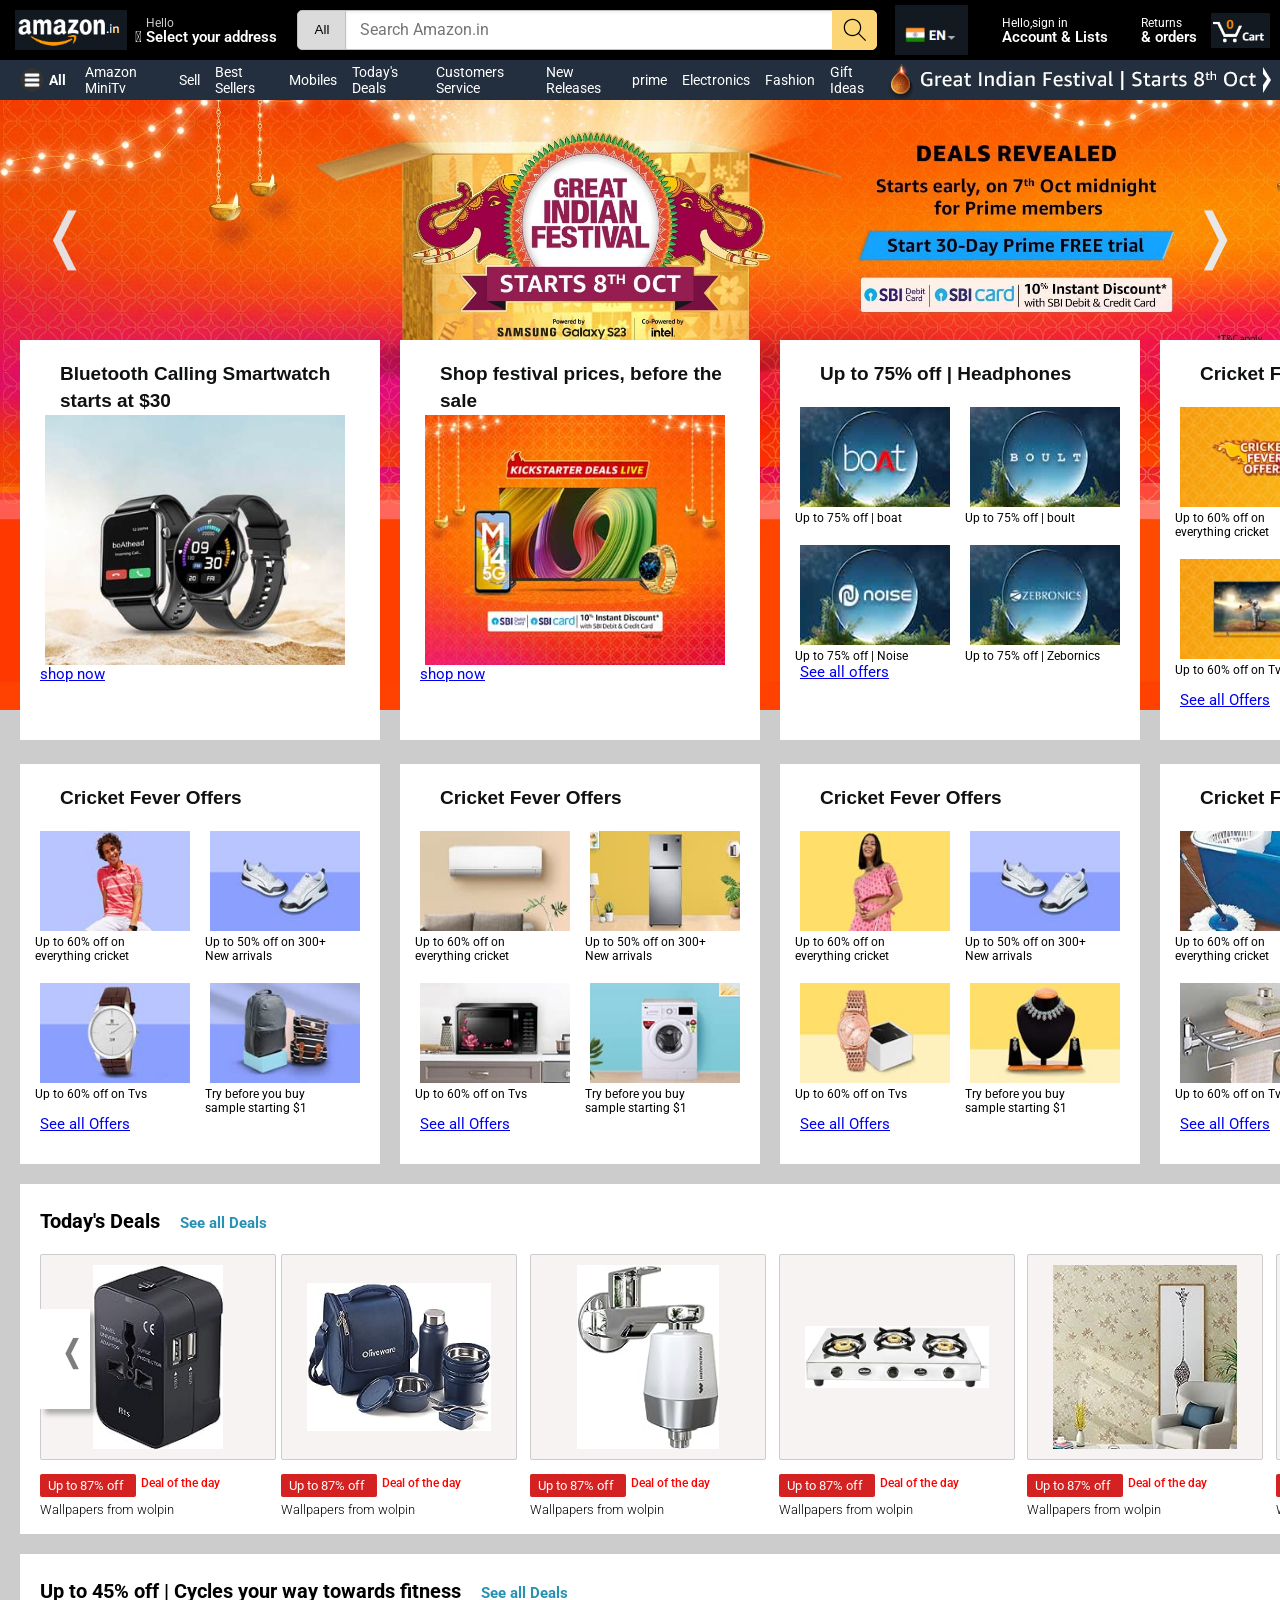
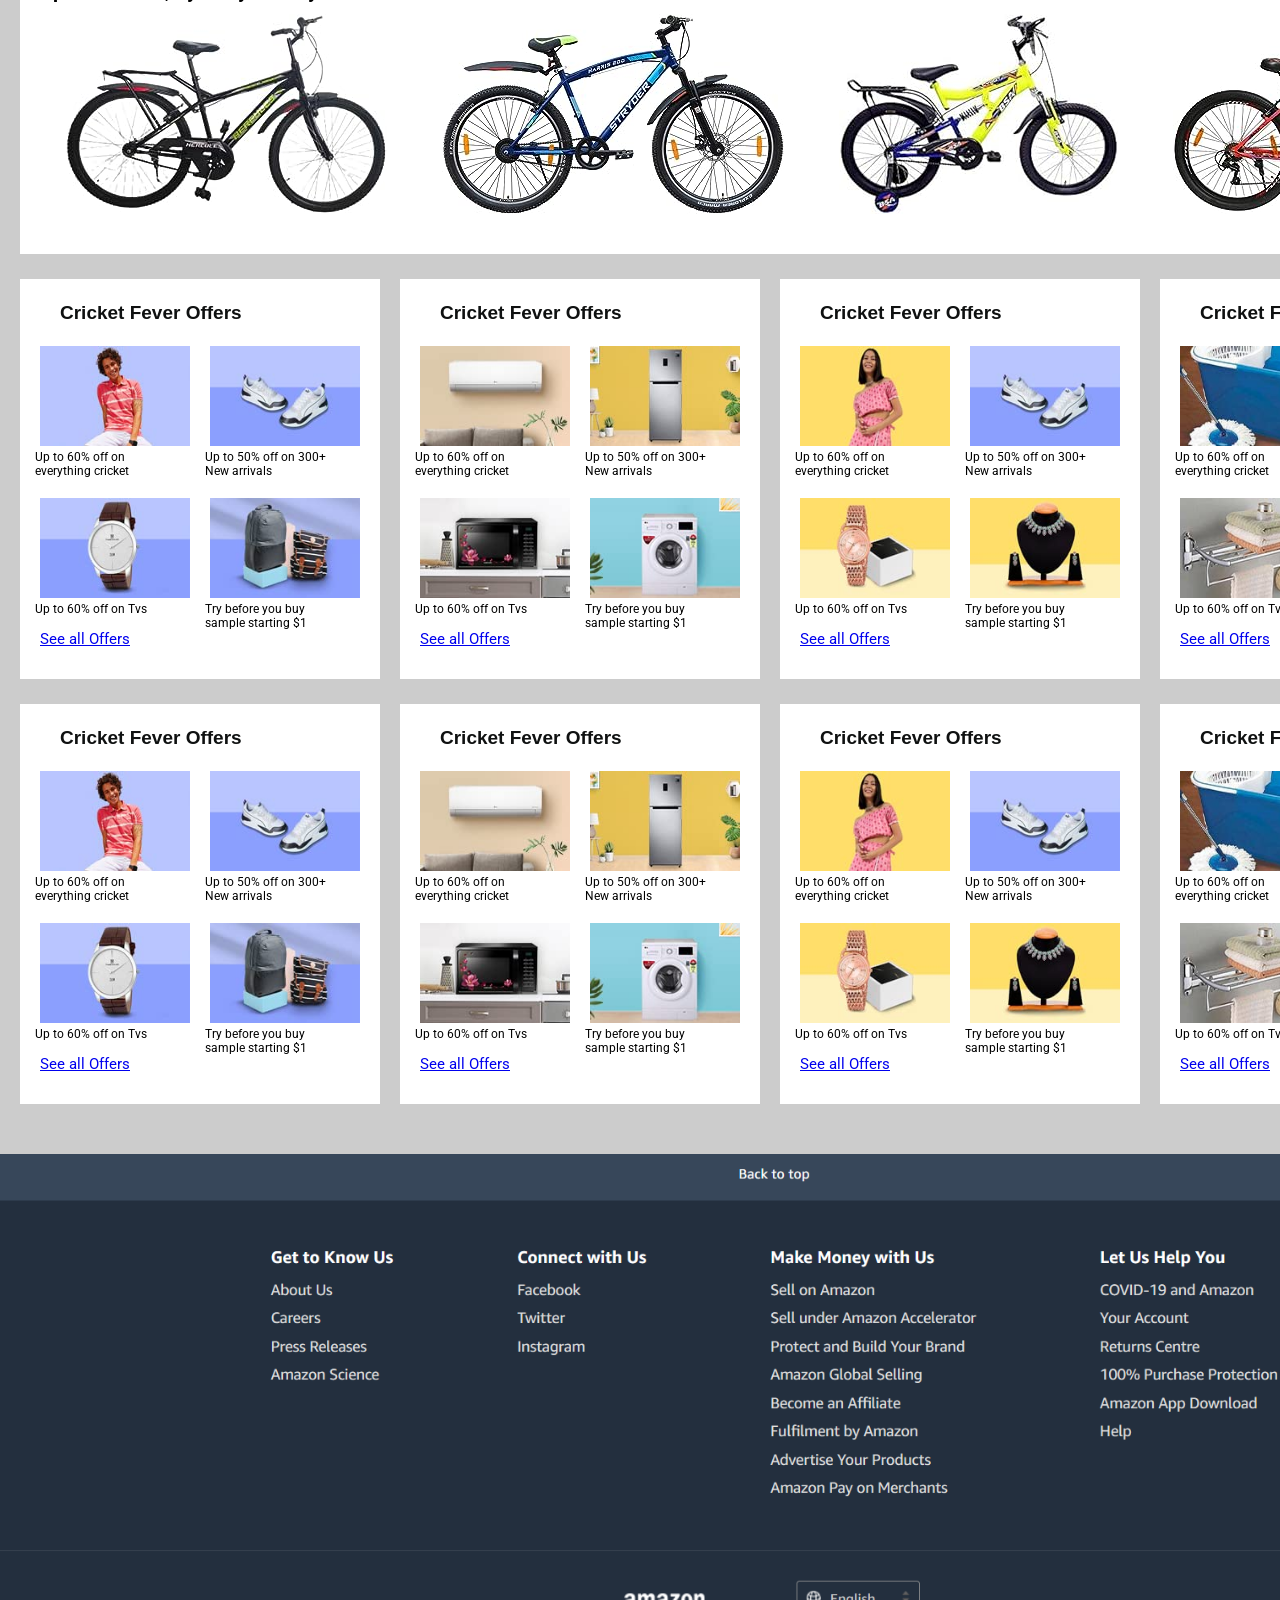
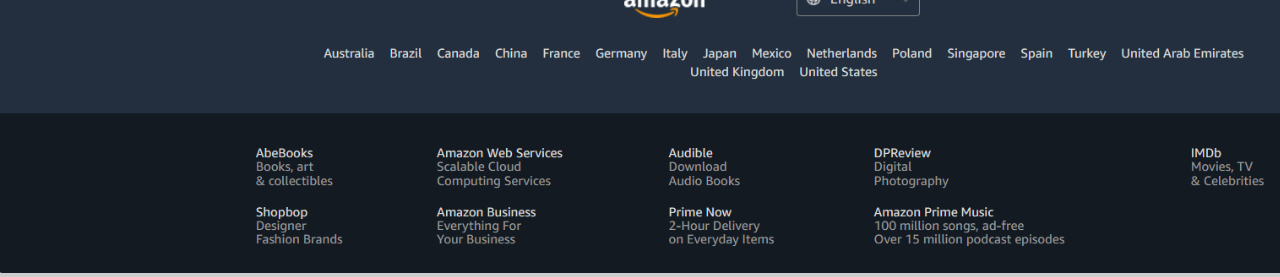
==== commit 21217af5: "amazon-addon' git commit -m amazon-addon git commit -m "amazon-addon" ====
--- a/amazon.html
+++ b/amazon.html
@@ -420,6 +420,97 @@
         </div>
     
     </div>
+    <div class="body1">
+        <div class="box1">
+            <p class="top-content">Cricket Fever Offers</p>
+            <div class="headphones-grid">
+                <div class="brands">
+                    <img class="boult" src="./tumbnails/clothing.jpg" alt="">
+                    <p class="offers-tag"> Up to 60% off on everything cricket</p>
+                </div>
+                <div class="brands">
+                    <img class="boult" src="./tumbnails/footwear.jpg" alt="">
+                    <p class="offers-tag"> Up to 50% off on 300+ New arrivals</p>
+                </div>
+                <div class="brands">
+                    <img class="boult" src="./tumbnails/watches-analog.jpg" alt="">
+                    <p class="offers-tag"> Up to 60% off on Tvs</p>
+                </div>
+                <div class="brands">
+                    <img class="boult" src="./tumbnails/bags.jpg" alt="">
+                    <p class="offers-tag"> Try before you buy sample starting $1</p>
+                </div>
+            </div>
+            <p class="bottom-content"><a href="https://www.amazon.in/l/89585714031/?_encoding=UTF8&ref_=ine_gw_j23_pcqc1_see_all_en&pd_rd_w=xIITD&content-id=amzn1.sym.657ab312-2582-4777-85f2-8f798ce57f62&pf_rd_p=657ab312-2582-4777-85f2-8f798ce57f62&pf_rd_r=HZTNF0HPXRR6MPTHSJ39&pd_rd_wg=cwDt0&pd_rd_r=e310bb47-ad87-473a-9430-5867672eb45f">See all Offers</a></p>
+        </div>
+        <div class="box1">
+            <p class="top-content">Cricket Fever Offers</p>
+            <div class="headphones-grid">
+                <div class="brands">
+                    <img class="boult" src="./tumbnails/AC.jpg" alt="">
+                    <p class="offers-tag"> Up to 60% off on everything cricket</p>
+                </div>
+                <div class="brands">
+                    <img class="boult" src="./tumbnails/fridge.jpg" alt="">
+                    <p class="offers-tag"> Up to 50% off on 300+ New arrivals</p>
+                </div>
+                <div class="brands">
+                    <img class="boult" src="./tumbnails/microwave.jpg" alt="">
+                    <p class="offers-tag"> Up to 60% off on Tvs</p>
+                </div>
+                <div class="brands">
+                    <img class="boult" src="./tumbnails/washing.jpg" alt="">
+                    <p class="offers-tag"> Try before you buy sample starting $1</p>
+                </div>
+            </div>
+            <p class="bottom-content"><a href="https://www.amazon.in/l/89585714031/?_encoding=UTF8&ref_=ine_gw_j23_pcqc1_see_all_en&pd_rd_w=xIITD&content-id=amzn1.sym.657ab312-2582-4777-85f2-8f798ce57f62&pf_rd_p=657ab312-2582-4777-85f2-8f798ce57f62&pf_rd_r=HZTNF0HPXRR6MPTHSJ39&pd_rd_wg=cwDt0&pd_rd_r=e310bb47-ad87-473a-9430-5867672eb45f">See all Offers</a></p>
+        </div>
+        <div class="box1">
+            <p class="top-content">Cricket Fever Offers</p>
+            <div class="headphones-grid">
+                <div class="brands">
+                    <img class="boult" src="./tumbnails/women cloth.jpg" alt="">
+                    <p class="offers-tag"> Up to 60% off on everything cricket</p>
+                </div>
+                <div class="brands">
+                    <img class="boult" src="./tumbnails/footwear.jpg" alt="">
+                    <p class="offers-tag"> Up to 50% off on 300+ New arrivals</p>
+                </div>
+                <div class="brands">
+                    <img class="boult" src="./tumbnails/women watch.jpg" alt="">
+                    <p class="offers-tag"> Up to 60% off on Tvs</p>
+                </div>
+                <div class="brands">
+                    <img class="boult" src="./tumbnails/fashion.jpg" alt="">
+                    <p class="offers-tag"> Try before you buy sample starting $1</p>
+                </div>
+            </div>
+            <p class="bottom-content"><a href="https://www.amazon.in/l/89585714031/?_encoding=UTF8&ref_=ine_gw_j23_pcqc1_see_all_en&pd_rd_w=xIITD&content-id=amzn1.sym.657ab312-2582-4777-85f2-8f798ce57f62&pf_rd_p=657ab312-2582-4777-85f2-8f798ce57f62&pf_rd_r=HZTNF0HPXRR6MPTHSJ39&pd_rd_wg=cwDt0&pd_rd_r=e310bb47-ad87-473a-9430-5867672eb45f">See all Offers</a></p>
+        </div>
+        <div class="box1">
+            <p class="top-content">Cricket Fever Offers</p>
+            <div class="headphones-grid">
+                <div class="brands">
+                    <img class="boult" src="./tumbnails/mops.jpg" alt="">
+                    <p class="offers-tag"> Up to 60% off on everything cricket</p>
+                </div>
+                <div class="brands">
+                    <img class="boult" src="./tumbnails/bathroom.jpg" alt="">
+                    <p class="offers-tag"> Up to 50% off on 300+ New arrivals</p>
+                </div>
+                <div class="brands">
+                    <img class="boult" src="./tumbnails/hammer.jpg" alt="">
+                    <p class="offers-tag"> Up to 60% off on Tvs</p>
+                </div>
+                <div class="brands">
+                    <img class="boult" src="./tumbnails/extensionbox.jpg" alt="">
+                    <p class="offers-tag"> Try before you buy sample starting $1</p>
+                </div>
+            </div>
+            <p class="bottom-content"><a href="https://www.amazon.in/l/89585714031/?_encoding=UTF8&ref_=ine_gw_j23_pcqc1_see_all_en&pd_rd_w=xIITD&content-id=amzn1.sym.657ab312-2582-4777-85f2-8f798ce57f62&pf_rd_p=657ab312-2582-4777-85f2-8f798ce57f62&pf_rd_r=HZTNF0HPXRR6MPTHSJ39&pd_rd_wg=cwDt0&pd_rd_r=e310bb47-ad87-473a-9430-5867672eb45f">See all Offers</a></p>
+        </div>
+    
+    </div>
 
     <img class="body-bottom" src="./tumbnails/body-bottom.png" alt="">
   
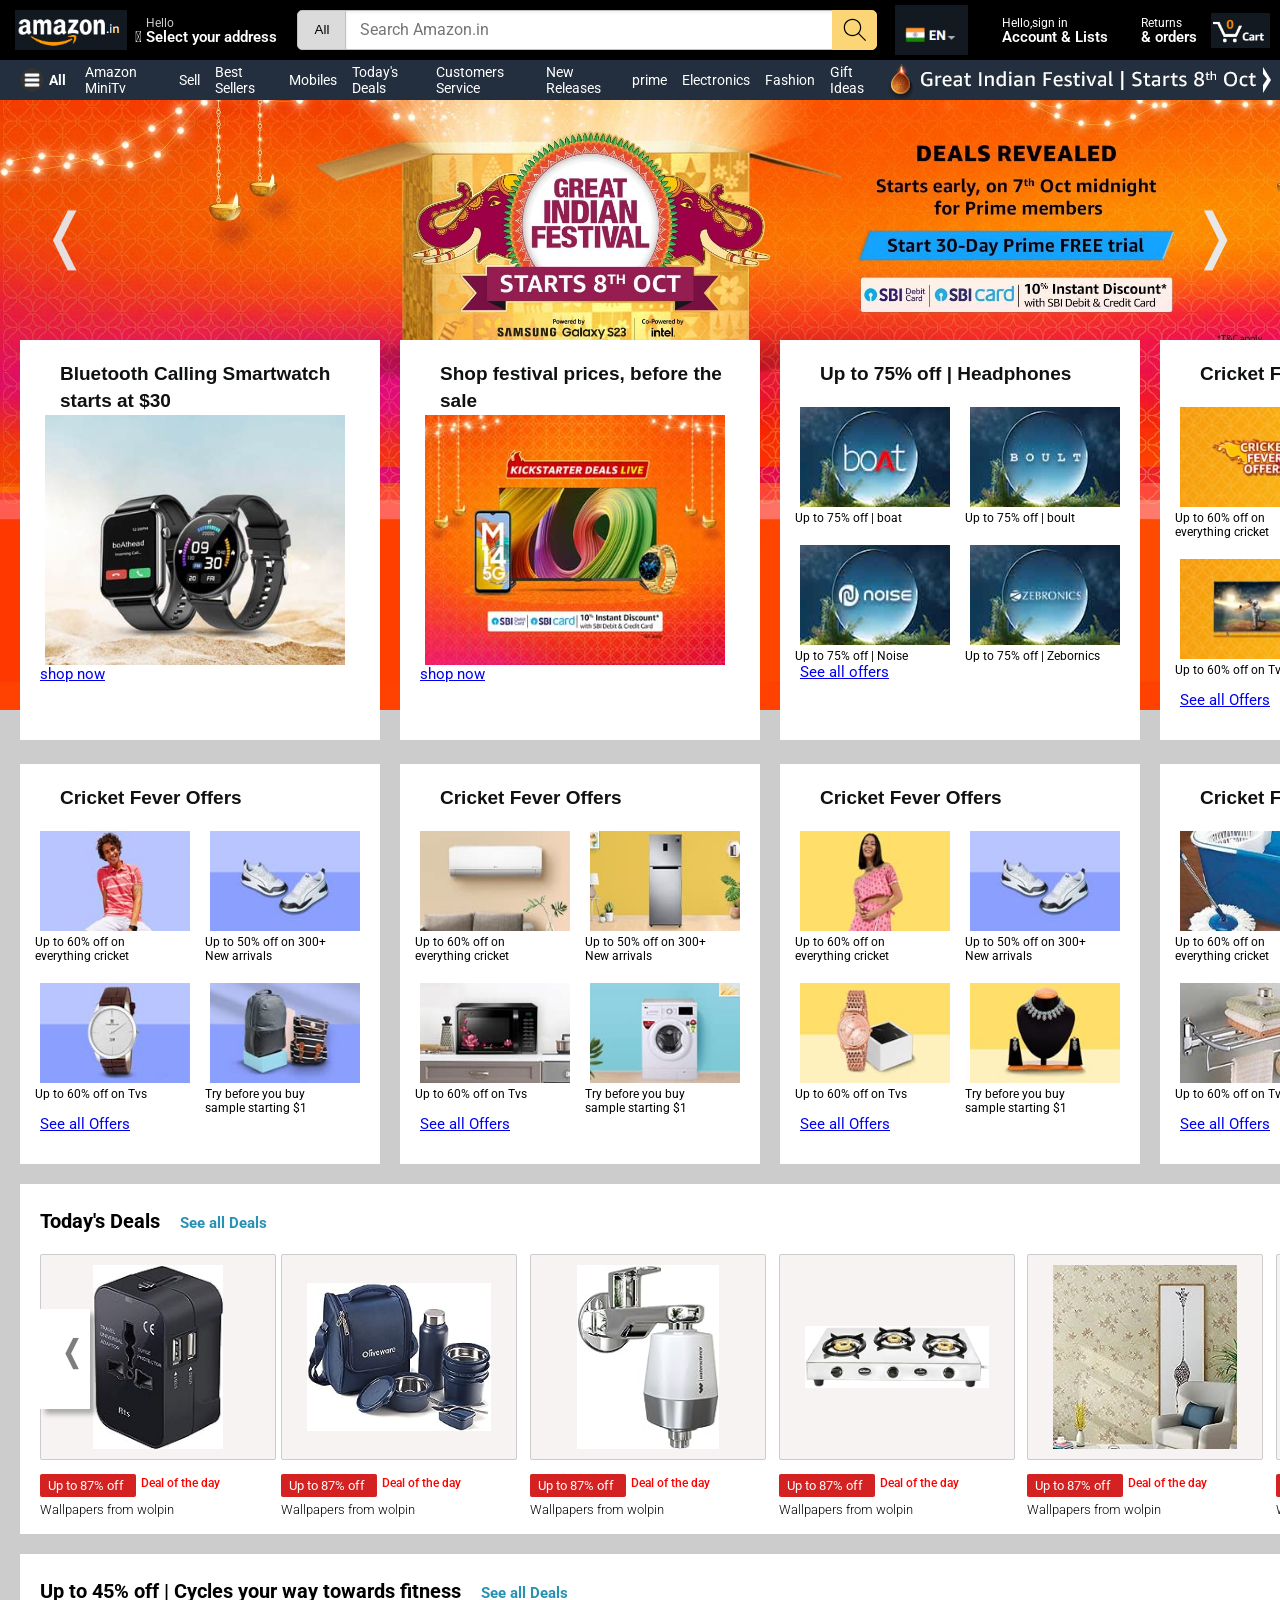
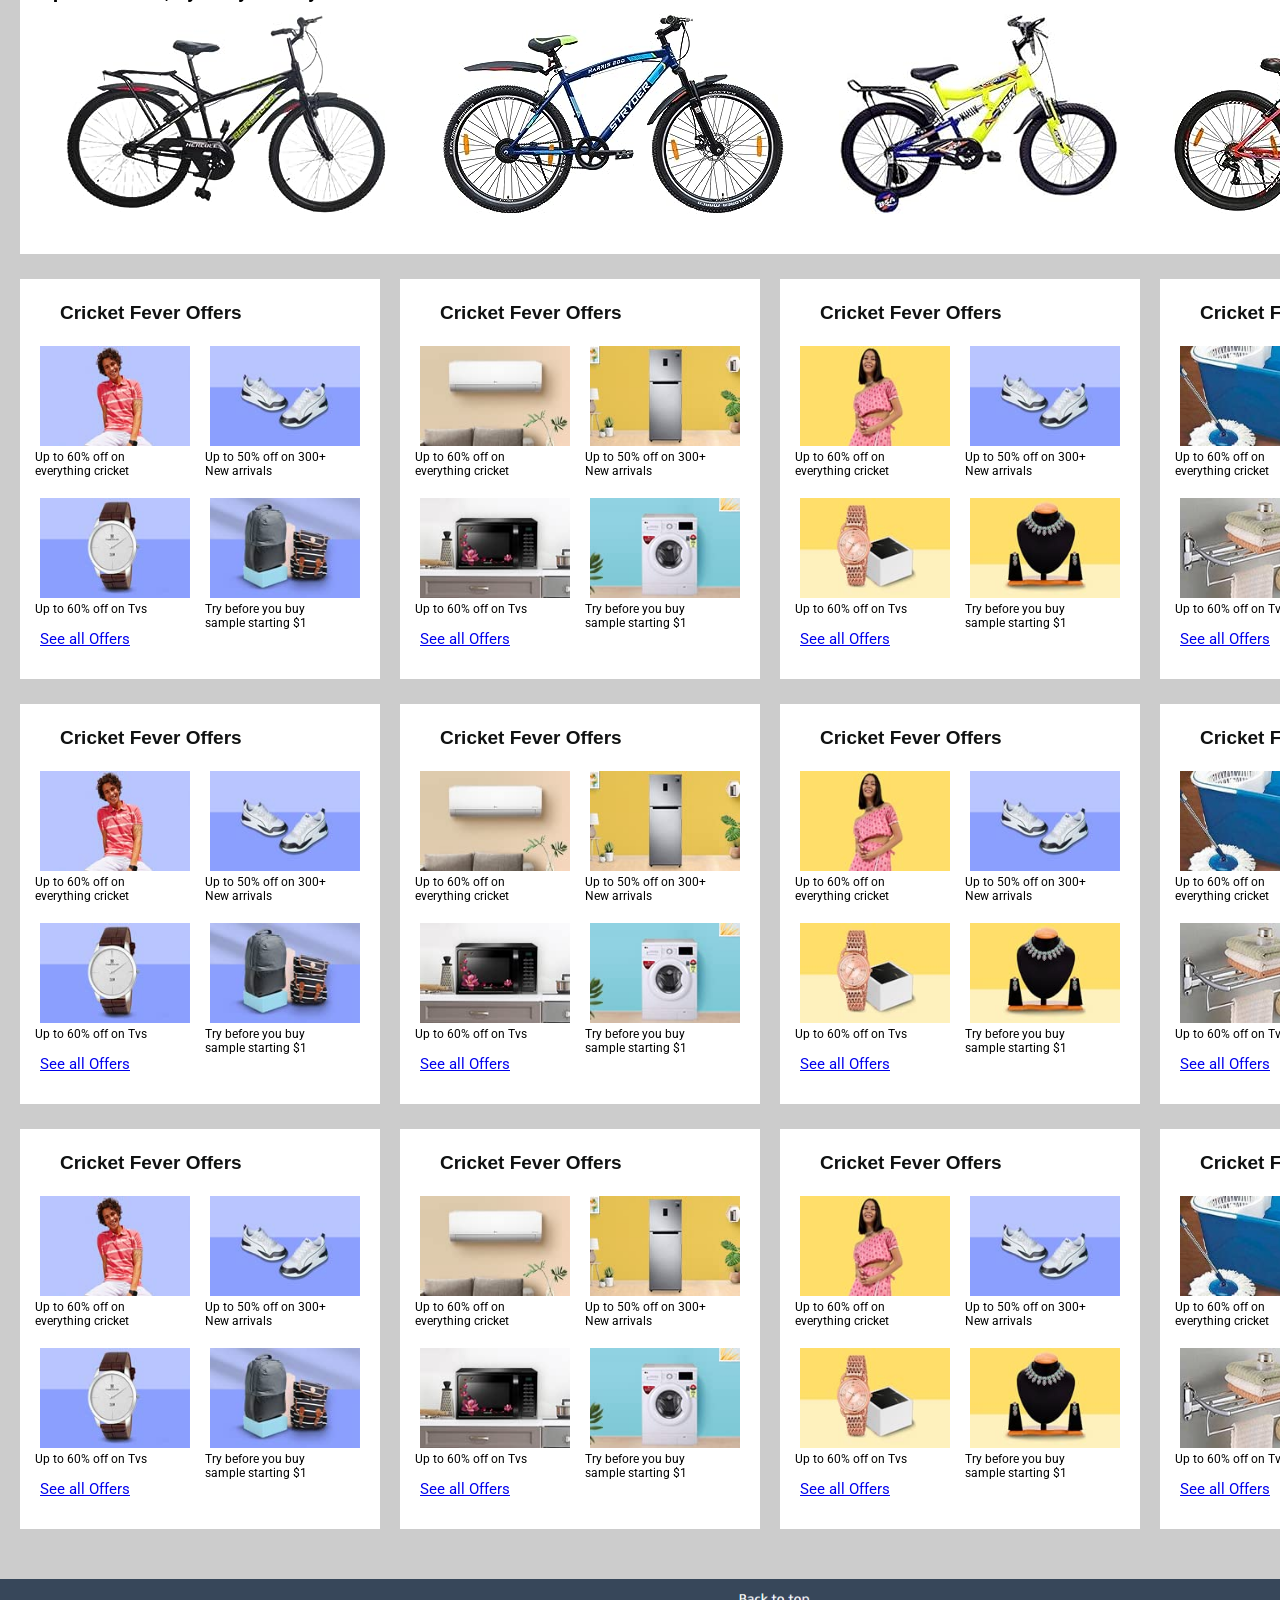
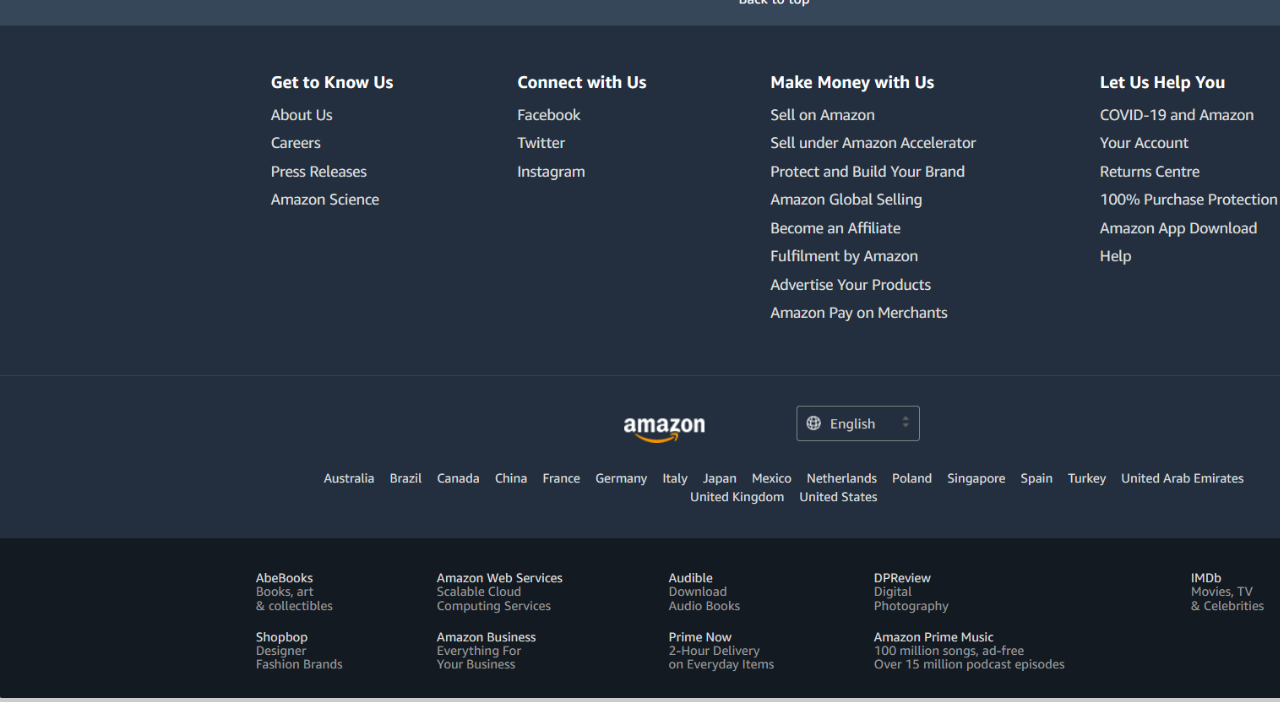
==== commit f5b0897b: "amazonadd" ====
--- a/amazon.html
+++ b/amazon.html
@@ -3,6 +3,8 @@
 <head>
     <meta charset="UTF-8">
     <meta name="viewport" content="width=device-width, initial-scale=1.0">
+    <link rel="icon" href="favicon.ico" type="icon">
+    <link href="[data-uri]" rel="icon" type="image/x-icon">
     <link rel="stylesheet" href="./amazon.css">
     <link rel="stylesheet" href="./header.css">
     <link rel="stylesheet" href="./body.css">
@@ -511,6 +513,97 @@
         </div>
     
     </div>
+    <div class="body1">
+        <div class="box1">
+            <p class="top-content">Cricket Fever Offers</p>
+            <div class="headphones-grid">
+                <div class="brands">
+                    <img class="boult" src="./tumbnails/clothing.jpg" alt="">
+                    <p class="offers-tag"> Up to 60% off on everything cricket</p>
+                </div>
+                <div class="brands">
+                    <img class="boult" src="./tumbnails/footwear.jpg" alt="">
+                    <p class="offers-tag"> Up to 50% off on 300+ New arrivals</p>
+                </div>
+                <div class="brands">
+                    <img class="boult" src="./tumbnails/watches-analog.jpg" alt="">
+                    <p class="offers-tag"> Up to 60% off on Tvs</p>
+                </div>
+                <div class="brands">
+                    <img class="boult" src="./tumbnails/bags.jpg" alt="">
+                    <p class="offers-tag"> Try before you buy sample starting $1</p>
+                </div>
+            </div>
+            <p class="bottom-content"><a href="https://www.amazon.in/l/89585714031/?_encoding=UTF8&ref_=ine_gw_j23_pcqc1_see_all_en&pd_rd_w=xIITD&content-id=amzn1.sym.657ab312-2582-4777-85f2-8f798ce57f62&pf_rd_p=657ab312-2582-4777-85f2-8f798ce57f62&pf_rd_r=HZTNF0HPXRR6MPTHSJ39&pd_rd_wg=cwDt0&pd_rd_r=e310bb47-ad87-473a-9430-5867672eb45f">See all Offers</a></p>
+        </div>
+        <div class="box1">
+            <p class="top-content">Cricket Fever Offers</p>
+            <div class="headphones-grid">
+                <div class="brands">
+                    <img class="boult" src="./tumbnails/AC.jpg" alt="">
+                    <p class="offers-tag"> Up to 60% off on everything cricket</p>
+                </div>
+                <div class="brands">
+                    <img class="boult" src="./tumbnails/fridge.jpg" alt="">
+                    <p class="offers-tag"> Up to 50% off on 300+ New arrivals</p>
+                </div>
+                <div class="brands">
+                    <img class="boult" src="./tumbnails/microwave.jpg" alt="">
+                    <p class="offers-tag"> Up to 60% off on Tvs</p>
+                </div>
+                <div class="brands">
+                    <img class="boult" src="./tumbnails/washing.jpg" alt="">
+                    <p class="offers-tag"> Try before you buy sample starting $1</p>
+                </div>
+            </div>
+            <p class="bottom-content"><a href="https://www.amazon.in/l/89585714031/?_encoding=UTF8&ref_=ine_gw_j23_pcqc1_see_all_en&pd_rd_w=xIITD&content-id=amzn1.sym.657ab312-2582-4777-85f2-8f798ce57f62&pf_rd_p=657ab312-2582-4777-85f2-8f798ce57f62&pf_rd_r=HZTNF0HPXRR6MPTHSJ39&pd_rd_wg=cwDt0&pd_rd_r=e310bb47-ad87-473a-9430-5867672eb45f">See all Offers</a></p>
+        </div>
+        <div class="box1">
+            <p class="top-content">Cricket Fever Offers</p>
+            <div class="headphones-grid">
+                <div class="brands">
+                    <img class="boult" src="./tumbnails/women cloth.jpg" alt="">
+                    <p class="offers-tag"> Up to 60% off on everything cricket</p>
+                </div>
+                <div class="brands">
+                    <img class="boult" src="./tumbnails/footwear.jpg" alt="">
+                    <p class="offers-tag"> Up to 50% off on 300+ New arrivals</p>
+                </div>
+                <div class="brands">
+                    <img class="boult" src="./tumbnails/women watch.jpg" alt="">
+                    <p class="offers-tag"> Up to 60% off on Tvs</p>
+                </div>
+                <div class="brands">
+                    <img class="boult" src="./tumbnails/fashion.jpg" alt="">
+                    <p class="offers-tag"> Try before you buy sample starting $1</p>
+                </div>
+            </div>
+            <p class="bottom-content"><a href="https://www.amazon.in/l/89585714031/?_encoding=UTF8&ref_=ine_gw_j23_pcqc1_see_all_en&pd_rd_w=xIITD&content-id=amzn1.sym.657ab312-2582-4777-85f2-8f798ce57f62&pf_rd_p=657ab312-2582-4777-85f2-8f798ce57f62&pf_rd_r=HZTNF0HPXRR6MPTHSJ39&pd_rd_wg=cwDt0&pd_rd_r=e310bb47-ad87-473a-9430-5867672eb45f">See all Offers</a></p>
+        </div>
+        <div class="box1">
+            <p class="top-content">Cricket Fever Offers</p>
+            <div class="headphones-grid">
+                <div class="brands">
+                    <img class="boult" src="./tumbnails/mops.jpg" alt="">
+                    <p class="offers-tag"> Up to 60% off on everything cricket</p>
+                </div>
+                <div class="brands">
+                    <img class="boult" src="./tumbnails/bathroom.jpg" alt="">
+                    <p class="offers-tag"> Up to 50% off on 300+ New arrivals</p>
+                </div>
+                <div class="brands">
+                    <img class="boult" src="./tumbnails/hammer.jpg" alt="">
+                    <p class="offers-tag"> Up to 60% off on Tvs</p>
+                </div>
+                <div class="brands">
+                    <img class="boult" src="./tumbnails/extensionbox.jpg" alt="">
+                    <p class="offers-tag"> Try before you buy sample starting $1</p>
+                </div>
+            </div>
+            <p class="bottom-content"><a href="https://www.amazon.in/l/89585714031/?_encoding=UTF8&ref_=ine_gw_j23_pcqc1_see_all_en&pd_rd_w=xIITD&content-id=amzn1.sym.657ab312-2582-4777-85f2-8f798ce57f62&pf_rd_p=657ab312-2582-4777-85f2-8f798ce57f62&pf_rd_r=HZTNF0HPXRR6MPTHSJ39&pd_rd_wg=cwDt0&pd_rd_r=e310bb47-ad87-473a-9430-5867672eb45f">See all Offers</a></p>
+        </div>
+    
+    </div>
 
     <img class="body-bottom" src="./tumbnails/body-bottom.png" alt="">
   
--- a/amazon.css
+++ b/amazon.css
@@ -10,3 +10,4 @@
    background-color: #CCC;
 }
 
+
--- a/body.css
+++ b/body.css
@@ -4,6 +4,8 @@
     position: relative;
 }
 
+
+
 .body-bottom{
     margin-top: 50px;
     object-fit: cover;
@@ -37,6 +39,11 @@
     top: 340px;
     margin-left: 20px;
     
+}
+@media (max-width: 750px) {
+    .body{
+        grid-template-columns: 1fr 1fr;
+    }
 }
 
 .box1{
